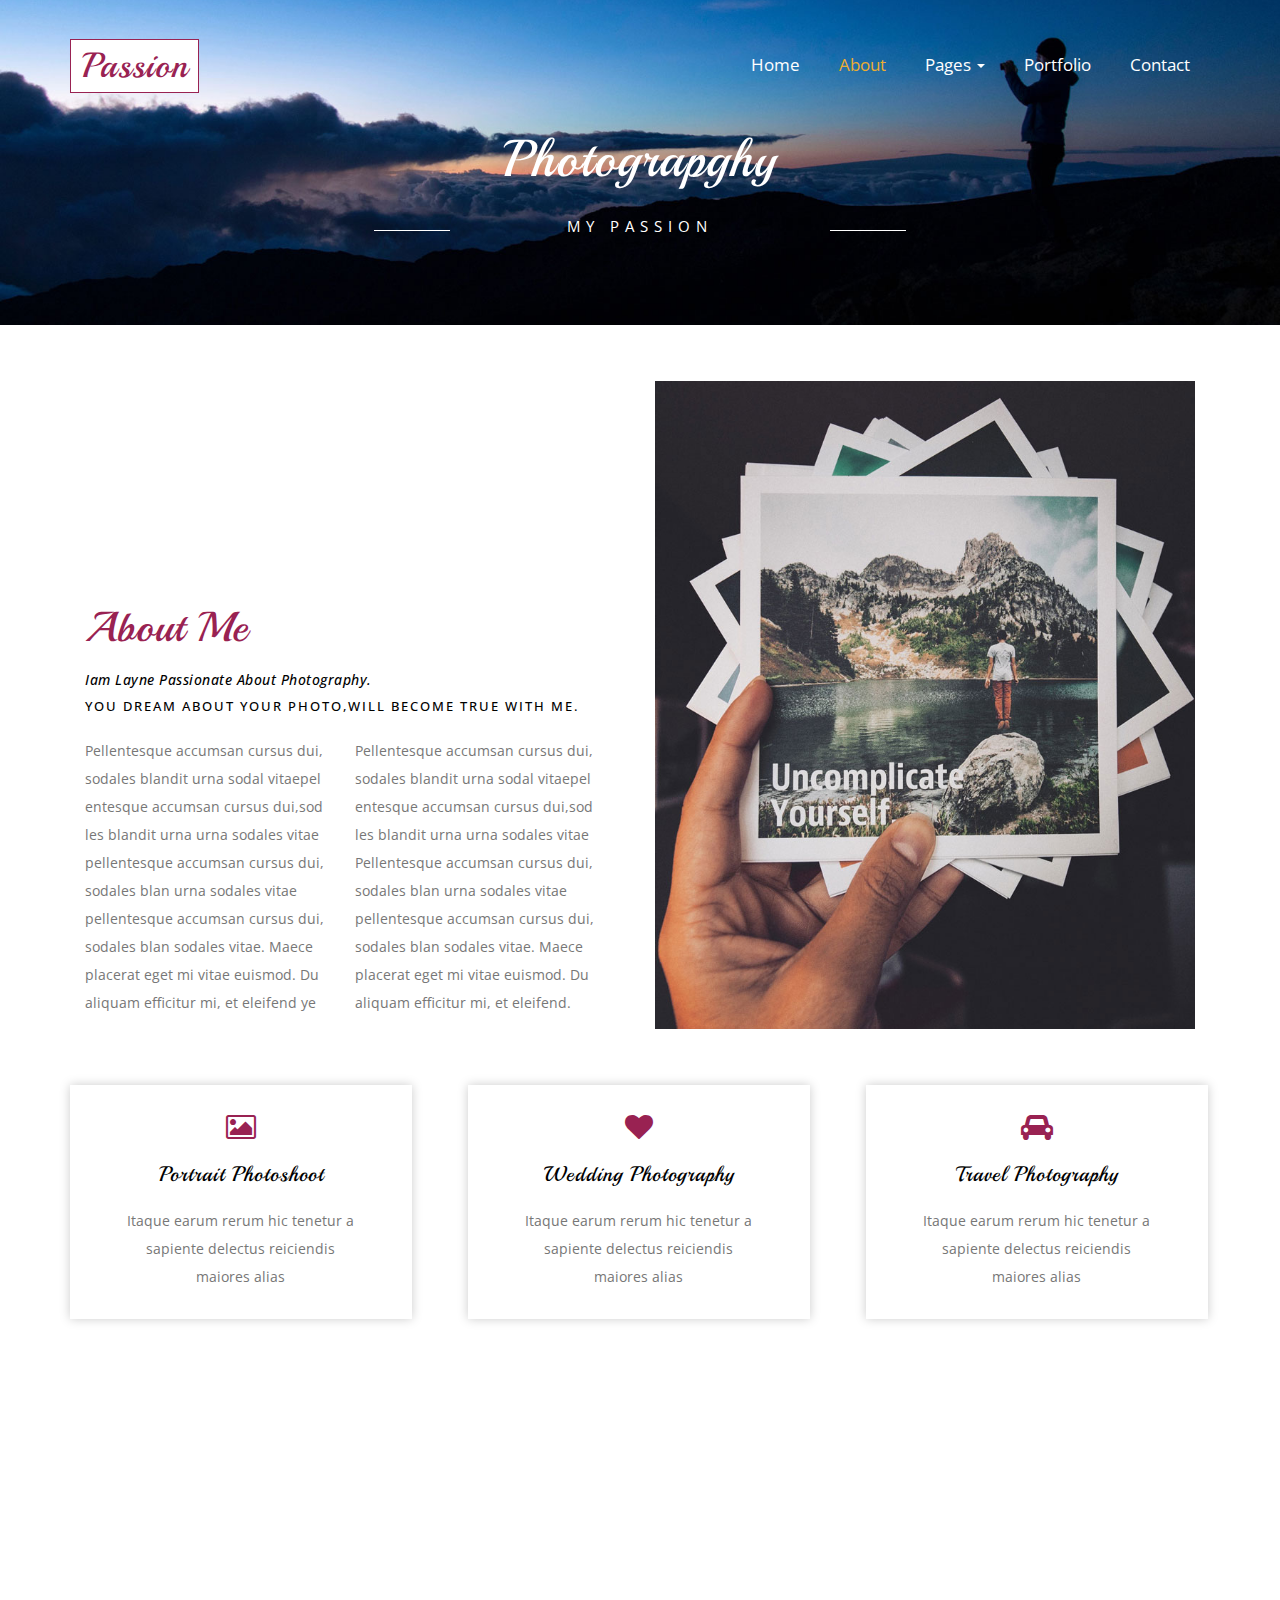
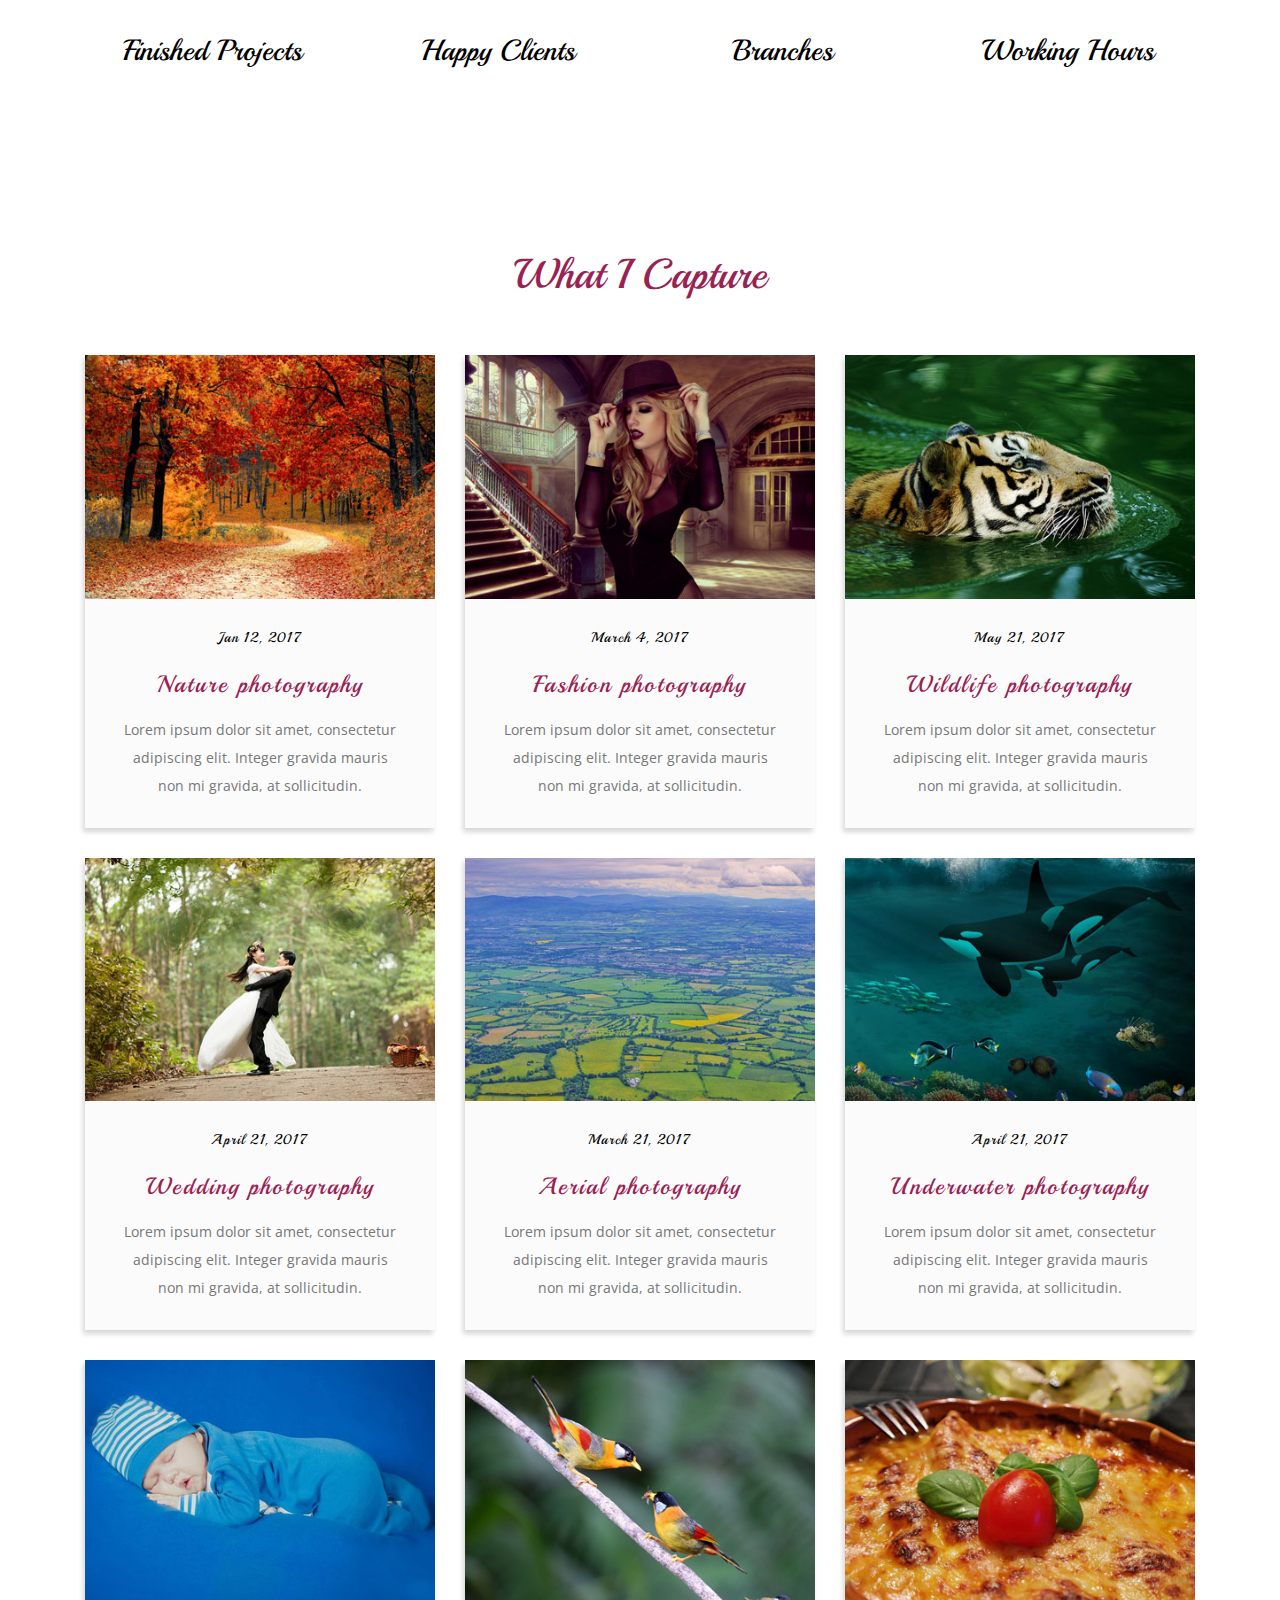
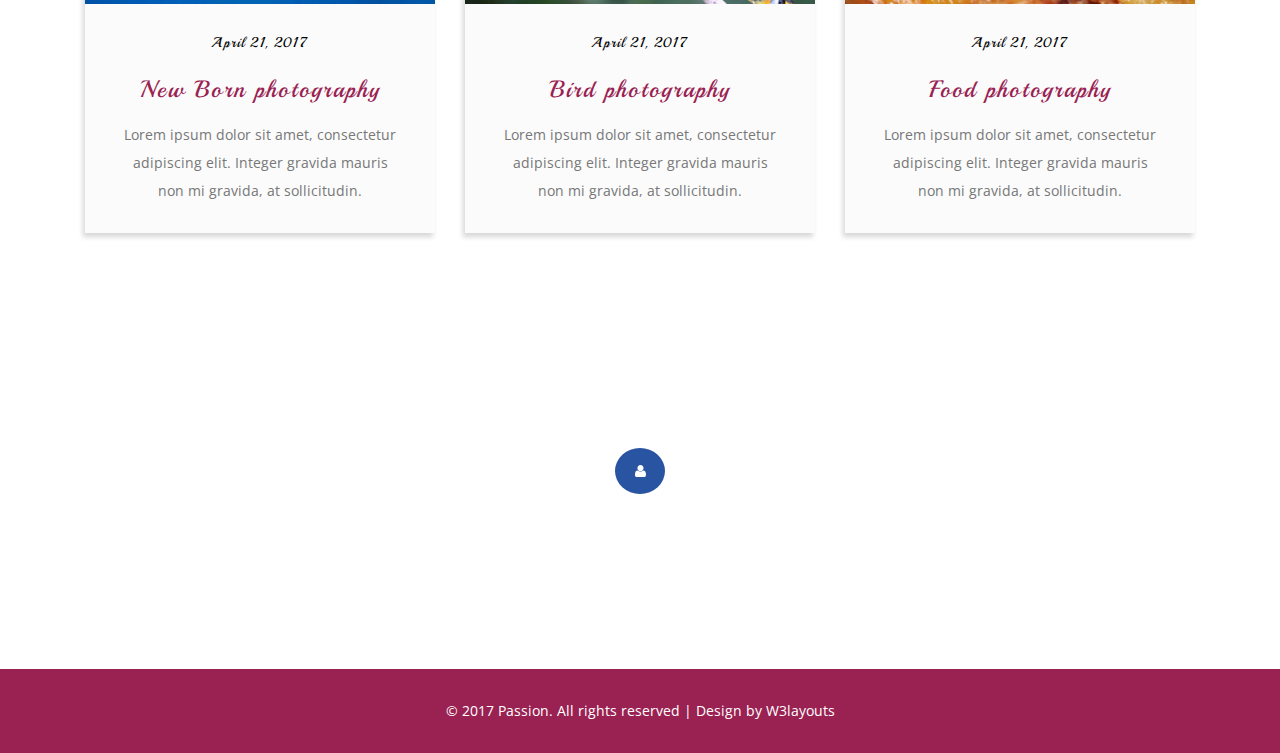
==== about.html @ c4b60c8d "first commit" ====
<!--
Author: W3layouts
Author URL: http://w3layouts.com
License: Creative Commons Attribution 3.0 Unported
License URL: http://creativecommons.org/licenses/by/3.0/
-->
<!DOCTYPE html>
<html lang="en">
<head>
	<title>Passion a Personal Category Bootstrap Responsive website Template | About:: w3layouts</title>
	<meta name="viewport" content="width=device-width, initial-scale=1">
	<meta http-equiv="Content-Type" content="text/html; charset=utf-8" />
	<meta name="keywords" content="Passion Responsive web template, Bootstrap Web Templates, Flat Web Templates, Android Compatible web template, 
	SmartPhone Compatible web template, free WebDesigns for Nokia, Samsung, LG, Sony Ericsson, Motorola web design" />
	<script type="application/x-javascript">
		addEventListener("load", function () {
			setTimeout(hideURLbar, 0);
		}, false);

		function hideURLbar() {
			window.scrollTo(0, 1);
		}
	</script>
	<!-- Custom Theme files -->
	<link href="css/bootstrap.css" type="text/css" rel="stylesheet" media="all">
	<link href="css/style.css" type="text/css" rel="stylesheet" media="all">
	<link href="css/font-awesome.css" rel="stylesheet">
	<!-- font-awesome icons -->
	<!-- //Custom Theme files -->
	<!-- js -->
	<script src="js/jquery-2.2.3.min.js"></script>
	<!-- //js -->
	<!-- web-fonts -->
	<link href="//fonts.googleapis.com/css?family=Playball" rel="stylesheet">
	<link href="//fonts.googleapis.com/css?family=Open+Sans:300,300i,400,400i,600,600i,700,700i,800,800i" rel="stylesheet">
	<!-- //web-fonts -->
	<body>
		<!-- banner -->
		<div class="agile-ipage-banner  banner-w3layouts">
			<!-- banner-info -->
			<div class="banner-agileinfo">
				<div class="container">
					<div class="w3header">
						<!--header-->
						<nav class="navbar navbar-default">
							<div class="navbar-header">
								<button type="button" class="navbar-toggle" data-toggle="collapse" data-target="#bs-example-navbar-collapse-1">
								<span class="sr-only">Toggle navigation</span>
								<span class="icon-bar"></span>
								<span class="icon-bar"></span>
								<span class="icon-bar"></span>
							</button>
								<h1><a href="index.html">passion</a></h1>
							</div>
							<!-- navbar-header -->
							<div class="collapse navbar-collapse" id="bs-example-navbar-collapse-1">
								<ul class="nav navbar-nav navbar-right">
									<li><a href="index.html">Home</a></li>
									<li><a href="about.html" class="active">About</a></li>
									<li><a href="#" class="dropdown-toggle" data-toggle="dropdown" role="button" aria-haspopup="true" aria-expanded="false">Pages <span class="caret"></span></a>
										<ul class="dropdown-menu">
											<li><a href="icons.html">Web Icons</a></li>
											<li><a href="codes.html">Typography</a></li>
										</ul>
									</li>
									<li><a href="portfolio.html">Portfolio</a></li>
									<li><a href="contact.html">Contact</a></li>
								</ul>
								<div class="clearfix"> </div>
							</div>
						</nav>
					</div>
					<!-- //header -->
					<div class="banner-w3text-inner">
						<h2 class="text-center">photograpghy</h2>
						<div class="col-sm-4 col-xs-4 w3_agile-line1"><span></span></div>
						<div class="col-sm-4  col-xs-4 banner-w3text-title text-center">
							<p>my passion</p>
						</div>
						<div class="col-sm-4  col-xs-4 w3_agile-line2"><span></span></div>
						<div class="clearfix"> </div>
					</div>
				</div>
				<!-- //banner-info -->
			</div>
		</div>
		<!-- //banner -->
		<!-- about -->
		<div class="jarallax w3ls-section w3-about" id="about">
			<div class="container">
				<div class="about-main">
					<div class="col-md-6 w3_agileits-ab-main">
						<h3 class="agileits-title">about me</h3>
						<h4>Iam Layne passionate about photography. </h4>
						<h5>you dream about your photo,will become true with me.</h5>
						<p class="about-text-w3l col-md-6">Pellentesque accumsan cursus dui, sodales blandit urna sodal vitaepel entesque accumsan cursus dui,sod les blandit
							urna urna sodales vitae pellentesque accumsan cursus dui, sodales blan urna sodales vitae pellentesque accumsan cursus
							dui, sodales blan sodales vitae. Maece placerat eget mi vitae euismod. Du aliquam efficitur mi, et eleifend ye</p>
						<p class="about-text-w3l col-md-6">Pellentesque accumsan cursus dui, sodales blandit urna sodal vitaepel entesque accumsan cursus dui,sod les blandit
							urna urna sodales vitae Pellentesque accumsan cursus dui, sodales blan urna sodales vitae pellentesque accumsan cursus
							dui, sodales blan sodales vitae. Maece placerat eget mi vitae euismod. Du aliquam efficitur mi, et eleifend.</p>
						<div class="clearfix"></div>
					</div>
					<div class="w3ls-about-right col-md-6">
						<img class="img-responsive" src="images/2.jpg" alt="about-image" />
					</div>
					<div class="clearfix"></div>
				</div>
				<div class="text-center agileinfo-about-grid">
					<div class="col-md-4 col-xs-6 w3ls-about-grid">
						<span class="fa fa-picture-o" aria-hidden="true"></span>
						<h6>Portrait photoshoot</h6>
						<p>Itaque earum rerum hic tenetur a sapiente delectus reiciendis maiores alias</p>
					</div>
					<div class="col-md-4 col-xs-6 w3ls-about-grid about-2">
						<span class="fa fa-heart" aria-hidden="true"></span>
						<h6>Wedding photography</h6>
						<p>Itaque earum rerum hic tenetur a sapiente delectus reiciendis maiores alias</p>
					</div>
					<div class="col-md-4 col-xs-6 w3ls-about-grid">
						<span class="fa fa-car" aria-hidden="true"></span>
						<h6>Travel photography</h6>
						<p>Itaque earum rerum hic tenetur a sapiente delectus reiciendis maiores alias</p>
					</div>
					<div class="clearfix"></div>
				</div>
			</div>
		</div>
		<!-- //about -->
		<!-- stats -->
		<div class="stats">
			<div class="container">
				<div class="stats-info">
					<div class="col-md-3 col-sm-3 stats-grid">
						<i class="fa fa-shopping-bag" aria-hidden="true"></i>
						<div class='numscroller numscroller-big-bottom' data-slno='1' data-min='0' data-max='2000' data-delay='.5' data-increment="1">1200</div>
						<h4 class="stats-info">finished projects</h4>
					</div>
					<div class="col-md-3 col-sm-3 stats-grid">
						<i class="fa fa-smile-o" aria-hidden="true"></i>
						<div class='numscroller numscroller-big-bottom' data-slno='1' data-min='0' data-max='1900' data-delay='.5' data-increment="1">3000</div>
						<h4 class="stats-info">happy clients</h4>
					</div>
					<div class="col-md-3 col-sm-3 stats-grid">
						<i class="fa fa-building" aria-hidden="true"></i>
						<div class='numscroller numscroller-big-bottom' data-slno='1' data-min='0' data-max='113' data-delay='.5' data-increment="10">9000</div>
						<h4 class="stats-info">branches</h4>
					</div>
					<div class="col-md-3 col-sm-3 stats-grid">
						<i class="fa fa-book" aria-hidden="true"></i>
						<div class='numscroller numscroller-big-bottom' data-slno='1' data-min='0' data-max='169' data-delay='.5' data-increment="1">169</div>
						<h4 class="stats-info">working hours</h4>
					</div>
					<div class="clearfix"></div>
				</div>
			</div>
		</div>
		<!-- //stats -->
		<!-- Popular -->

		<!-- news -->
		<!-- news -->
		<div id="news" class="w3ls-section services news">
			<div class="container">
				<h3 class="agileits-title">what i capture</h3>
				<div class="news-agileinfo">
					<div class="col-sm-4 news-w3lgrids">
						<div class="news-gridtext">
							<div class="news-w3img">
								<img src="images/a9.jpg" class="img-responsive zoom-img" alt="" />
							</div>
							<div class="news-w3imgtext">
								<h5 class="w3-agilep">Jan 12, 2017</h5>
								<h4>Nature photography </h4>
								<p>Lorem ipsum dolor sit amet, consectetur adipiscing elit. Integer gravida mauris non mi gravida, at sollicitudin.
									</p>
							</div>
						</div>
					</div>
					<div class="col-sm-4 news-w3lgrids">
						<div class="news-gridtext">
							<div class="news-w3img">
								<img src="images/a10.jpg" class="img-responsive zoom-img" alt="" />
							</div>
							<div class="news-w3imgtext">
								<h5 class="w3-agilep">March 4, 2017</h5>
								<h4>Fashion photography </h4>
								<p>Lorem ipsum dolor sit amet, consectetur adipiscing elit. Integer gravida mauris non mi gravida, at sollicitudin.
									</p>
							</div>
						</div>
					</div>
					<div class="col-sm-4 news-w3lgrids">
						<div class="news-gridtext">
							<div class="news-w3img">
								<img src="images/a3.jpg" class="img-responsive zoom-img" alt="" />
							</div>
							<div class="news-w3imgtext">
								<h5 class="w3-agilep">May 21, 2017</h5>
								<h4>Wildlife photography </h4>
								<p>Lorem ipsum dolor sit amet, consectetur adipiscing elit. Integer gravida mauris non mi gravida, at sollicitudin.
									</p>
							</div>
						</div>
					</div>
					<div class="col-sm-4 news-w3lgrids">
						<div class="news-gridtext">
							<div class="news-w3img">
								<img src="images/a4.jpg" class="img-responsive zoom-img" alt="" />
							</div>
							<div class="news-w3imgtext">
								<h5 class="w3-agilep">April 21, 2017</h5>
								<h4>Wedding photography</h4>
								<p>Lorem ipsum dolor sit amet, consectetur adipiscing elit. Integer gravida mauris non mi gravida, at sollicitudin.
									</p>
							</div>
						</div>
					</div>
					<div class="col-sm-4 news-w3lgrids">
						<div class="news-gridtext">
							<div class="news-w3img">
								<img src="images/a2.jpg" class="img-responsive zoom-img" alt="" />
							</div>
							<div class="news-w3imgtext">
								<h5 class="w3-agilep">March 21, 2017</h5>
								<h4>Aerial photography </h4>
								<p>Lorem ipsum dolor sit amet, consectetur adipiscing elit. Integer gravida mauris non mi gravida, at sollicitudin.
									</p>
							</div>
						</div>
					</div>

					<div class="col-sm-4 news-w3lgrids">
						<div class="news-gridtext">
							<div class="news-w3img">
								<img src="images/a5.jpg" class="img-responsive zoom-img" alt="" />
							</div>
							<div class="news-w3imgtext">
								<h5 class="w3-agilep">April 21, 2017</h5>
								<h4>Underwater photography </h4>
								<p>Lorem ipsum dolor sit amet, consectetur adipiscing elit. Integer gravida mauris non mi gravida, at sollicitudin.
									</p>
							</div>
						</div>
					</div>
					<div class="clearfix"> </div>
					<div class="col-sm-4 news-w3lgrids">
						<div class="news-gridtext">
							<div class="news-w3img">
								<img src="images/a7.jpg" class="img-responsive zoom-img" alt="" />
							</div>
							<div class="news-w3imgtext">
								<h5 class="w3-agilep">April 21, 2017</h5>
								<h4>New Born photography </h4>
								<p>Lorem ipsum dolor sit amet, consectetur adipiscing elit. Integer gravida mauris non mi gravida, at sollicitudin.
									</p>
							</div>
						</div>
					</div>
					<div class="col-sm-4 news-w3lgrids">
						<div class="news-gridtext">
							<div class="news-w3img">
								<img src="images/a11.jpg" class="img-responsive zoom-img" alt="" />
							</div>
							<div class="news-w3imgtext">
								<h5 class="w3-agilep">April 21, 2017</h5>
								<h4>Bird photography </h4>
								<p>Lorem ipsum dolor sit amet, consectetur adipiscing elit. Integer gravida mauris non mi gravida, at sollicitudin.
									</p>
							</div>
						</div>
					</div>
					<div class="col-sm-4 news-w3lgrids">
						<div class="news-gridtext">
							<div class="news-w3img">
								<img src="images/a8.jpg" class="img-responsive zoom-img" alt="" />
							</div>
							<div class="news-w3imgtext">
								<h5 class="w3-agilep">April 21, 2017</h5>
								<h4>Food photography </h4>
								<p>Lorem ipsum dolor sit amet, consectetur adipiscing elit. Integer gravida mauris non mi gravida, at sollicitudin.
									</p>
							</div>
						</div>
					</div>
					<div class="clearfix"> </div>
				</div>
			</div>
		</div>
		<!-- //news -->
		<!-- testimonials -->
		<div class="testimonials w3ls-section">
			<div class="container">
				<h3 class="agileits-title">testimonials</h3>
				<div class="w3_testimonials_grids">
					<section class="slider">
						<div class="flexslider">
							<ul class="slides">
								<li>
									<div class="w3_testimonials_grid">
										<div class="testimonial-left">
											<i class="fa fa-user" aria-hidden="true"></i>
										</div>
										<p>Nam libero tempore, cum soluta nobis est eligendi optio cumque nihil impedit quo minus id quod possimus, omnis
											voluptas.</p>
										<h5>John Frank</h5>
									</div>
								</li>
								<li>
									<div class="w3_testimonials_grid">
										<div class="testimonial-left">
											<i class="fa fa-user" aria-hidden="true"></i>
										</div>
										<p>Nam libero tempore, cum soluta nobis est eligendi optio cumque nihil impedit quo minus id quod possimus, omnis
											voluptas.</p>
										<h5>Michael Doe</h5>
									</div>
								</li>
								<li>
									<div class="w3_testimonials_grid">
										<div class="testimonial-left">
											<i class="fa fa-user" aria-hidden="true"></i>
										</div>
										<p>Nam libero tempore, cum soluta nobis est eligendi optio cumque nihil impedit quo minus id quod possimus, omnis
											voluptas.</p>
										<h5>Thomas Carl</h5>
									</div>
								</li>
							</ul>
						</div>
					</section>

				</div>
			</div>
		</div>
		<!-- //Testimonials -->
		<div class="w3_agile-copyright text-center">
			<p>© 2017 Passion. All rights reserved | Design by <a href="//w3layouts.com/">W3layouts</a></p>
		</div>
		<!-- Numscroller -->
		<script type="text/javascript" src="js/numscroller-1.0.js"></script>
		<!-- //Numscroller -->
		<!-- flexSlider -->
		<link rel="stylesheet" href="css/flexslider.css" type="text/css" media="screen" property="" />
		<script defer src="js/jquery.flexslider.js"></script>
		<script type="text/javascript">
			$(window).load(function () {
				$('.flexslider').flexslider({
					animation: "slide",
					start: function (slider) {
						$('body').removeClass('loading');
					}
				});
			});
		</script>
		<!-- //flexSlider -->
		<script src="js/SmoothScroll.min.js"></script>
		<!-- Bootstrap core JavaScript
    ================================================== -->
		<!-- Placed at the end of the document so the pages load faster -->
		<script src="js/bootstrap.js"></script>
	</body>
</html>
---- css/style.css ----
/*--
Author: W3layouts
Author URL: http://w3layouts.com
License: Creative Commons Attribution 3.0 Unported
License URL: http://creativecommons.org/licenses/by/3.0/
--*/

body {
	margin: 0;
	font-family: 'Open Sans', sans-serif;
	background: #fff;
}

body a {
	transition: 0.5s all;
	-webkit-transition: 0.5s all;
	-moz-transition: 0.5s all;
	-o-transition: 0.5s all;
	-ms-transition: 0.5s all;
	text-decoration: none;
	outline: none;
}

h1,
h2,
h3,
h4,
h5,
h6 {
	margin: 0;
	font-family: 'Playball', cursive;
}

p {
	margin: 0;
	line-height: 2;
	font-size: 1em;
	color: #777;
}

ul,
label {
	margin: 0;
	padding: 0;
}

body a:hover {
	text-decoration: none;
}

body a:focus {
	outline: none;
}


/*-- banner --*/

.banner-w3layouts {
	position: relative;
}

.banner-img2 {
	background: url(../images/5.jpg)no-repeat center 0px;
	background-size: cover;
	min-height: 800px;
}

.banner-img1 {
	background: url(../images/3.jpg)no-repeat center 0px;
	background-size: cover;
	min-height: 800px;
}

.banner-img3 {
	background: url(../images/1.jpg)no-repeat center 0px;
	background-size: cover;
	min-height: 800px;
}


/*-- banner-agileinfo --*/

.banner-agileinfo {
	position: absolute;
	top: 0;
	width: 100%;
	margin: 0 auto;
}

.w3header {
	padding: 2em 0;
}


/*-- logo --*/

.navbar-header h1 {
	font-size: 2.5em;
	margin: 0.3em 0;
	display: inline-block;
}

.navbar-header h1 a {
	color: #992252;
	background: #fff;
	text-decoration: none;
	border: 1px solid #992252;
	padding: .2em 0.3em;
	display: inline-block;
	letter-spacing: 1px;
	text-transform: capitalize;
}


/*-- //logo --*/


/*-- top-nav --*/

.navbar-default {
	background: none;
	border: none;
	margin: 0;
}

.navbar-default .navbar-nav>.active>a,
.navbar-default .navbar-nav>.active>a:hover,
.navbar-default .navbar-nav>.active>a:focus {
	color: #99abd5;
	background: none;
}

.navbar-nav>li {
	margin: 0 .8em;
}

.navbar-default .navbar-nav>li>a {
	color: #fff;
	font-size: 1.2em;
	padding: 1.6em 0.5em 0;
	position: relative;
}

.navbar-default .navbar-nav>li>a:hover,
.navbar-default .navbar-nav>li>a:focus,
.navbar-default .navbar-nav li a.active {
	color: rgb(238, 173, 49);
}

.navbar-default .navbar-nav li a:hover:before,
.navbar-default .navbar-nav li a.active:before {
	width: 100%;
}

.navbar-default .navbar-nav>.open>a,
.navbar-default .navbar-nav>.open>a:hover,
.navbar-default .navbar-nav>.open>a:focus {
	background: none;
	color: rgb(238, 173, 49);
}

.navbar-right .dropdown-menu {
	left: 0;
	right: auto;
	min-width: inherit;
	top: 108%;
	font-size: 13px;
}

.dropdown-menu>li>a {
	padding: 7px 10px;
}

.dropdown-menu>li>a:hover,
.dropdown-menu>li>a:focus {
	color: rgb(238, 173, 49);
	text-decoration: none;
	background-color: transparent;
}

.w3header form {
	margin: 1.1em 0 0;
	position: relative;
	padding-left: 2em;
}

.w3header input[type="search"] {
	width: 100%;
	padding: 0.6em 3.5em .6em .8em;
	font-size: 1em;
	color: #fff;
	outline: none;
	border: 1px solid #0696a9;
	background: none;
	-webkit-appearance: none;
	-webkit-transition: 0.5s all;
	-moz-transition: 0.5s all;
	transition: 0.5s all;
}

.w3header button.btn.btn-default {
	border: none;
	position: absolute;
	top: 0px;
	right: 0px;
	width: 40px;
	height: 39px;
	outline: none;
	box-shadow: none;
	background: #eead31;
	padding: 0;
	border-radius: inherit;
	-webkit-appearance: none;
	-webkit-transition: .5s all;
	-moz-transition: .5s all;
	transition: .5s all;
}

.w3header form:hover input[type="search"] {
	border-color: #ca5a00;
}

.w3header form:hover .btn.btn-default {
	background: #ff7200;
}

.w3header span.glyphicon {
	font-size: 1em;
	color: #fff;
	padding: 3px;
}

.w3header ::-webkit-input-placeholder {
	color: #ccc;
}

.w3header :-moz-placeholder {
	/* Firefox 18- */
	color: #ccc;
}

.w3header ::-moz-placeholder {
	/* Firefox 19+ */
	color: #ccc;
}

.w3header :-ms-input-placeholder {
	color: #ccc;
}


/*-- //top-nav --*/


/*-- banner-text --*/

.banner-w3text {
	padding-top: 20%;
	text-align: center;
}

.banner-w3text h4 {
	font-size: 4.5em;
	text-transform: capitalize;
	color: #ffffff;
	font-weight: 300;
	letter-spacing: 4px;
	font-family: 'Playball', cursive;
	margin: 0 auto;
	width: 66%;
	padding: 22px 10px;
}

.banner-w3text h2 {
	font-size: 3.8em;
	color: #fff;
	text-transform: uppercase;
	font-weight: 800;
	margin: .6em 0;
}

.banner-w3text h5 {
	font-size: 2em;
	color: #969696;
	font-weight: 100;
	letter-spacing: 1px;
}

.w3btn {
	border: none;
	color: #000;
	background: #fff;
	padding: 12px 60px 12px 25px;
	display: inline-block;
	margin: 2.5em 0 0;
	font-weight: 400;
	outline: none;
	position: relative;
	-webkit-transition: all 0.3s;
	-moz-transition: all 0.3s;
	transition: all 0.3s;
	overflow: hidden;
}

.w3btn:hover {
	color: #000;
}

.w3btn:after {
	content: '';
	position: absolute;
	width: 29%;
	height: 270%;
	background: rgba(0, 0, 0, 0.2);
	z-index: 1;
	right: 0;
	top: 26px;
	margin: -5px 0 0 -5px;
	-webkit-transform-origin: 0 0;
	-moz-transform-origin: 0 0;
	-ms-transform-origin: 0 0;
	transform-origin: 0 0;
	-webkit-transform: rotate(-45deg);
	-moz-transform: rotate(-45deg);
	-ms-transform: rotate(-45deg);
	transform: rotate(-45deg);
	-webkit-transition: all 0.5s;
	-moz-transition: all 0.5s;
	transition: all 0.5s;
}

.w3btn:before {
	content: "\f101";
	font: normal normal normal 14px/1 FontAwesome;
	-moz-osx-font-smoothing: grayscale;
	left: auto;
	right: 9%;
	z-index: 2;
	position: absolute;
	font-size: 1.3em;
	color: #fff;
}

.w3btn:hover:after {
	width: 112%;
}

.agile-ipage-banner {
	background: url(../images/1.jpg) no-repeat center;
	min-height: 325px;
	background-size: cover;
}


/*-- //banner --*/

h3.agileits-title {
	color: #992252;
	text-align: center;
	margin-bottom: 1em;
	text-transform: capitalize;
	font-size: 3em;
}


/*-- about--*/

.w3_agileits-ab-main {
	margin: 16em 0 0;
}

.w3_agileits-ab-main h4 {
	font-size: 1em;
	letter-spacing: 0.5px;
	color: #000;
	font-family: 'Open Sans', sans-serif;
	font-style: italic;
	text-transform: capitalize;
}

.w3_agileits-ab-main h3 {
	margin: 0 0 0.5em;
	text-align: left;
}

p.about-text-w3l {
	padding: 0 20px 0 0;
}

.w3-about h4.about-bottom-title {
	padding-top: 4em;
	padding-right: 2em;
	text-align: right;
	text-transform: capitalize;
	font-size: 1.8em;
	color: #ffffff;
}

.w3-about h5 {
	text-transform: uppercase;
	font-family: 'Open Sans', sans-serif;
	margin: 1em 0 1.8em;
	color: #000;
	font-size: 0.9em;
	letter-spacing: 2px;
	font-weight: 500;
}

.about-agile a {
	display: inline-block;
	background: #992252;
	padding: 0.5em 3.5em;
	font-size: 1em;
	margin: 3em 0;
	color: #fff;
	text-transform: uppercase;
	letter-spacing: 1px;
}

.w3ls-about-grid {
	padding: 2em;
	width: 30%;
	-webkit-box-shadow: 0px 0px 10px 0px #ccc;
	-moz-box-shadow: 0px 0px 10px 0px #ccc;
	-o-box-shadow: 0px 0px 10px 0px #ccc;
	-ms-box-shadow: 0px 0px 10px 0px #ccc;
	box-shadow: 0px 0px 10px 0px #ccc;
}

.w3ls-about-grid p {
	width: 80%;
	margin: 0 auto;
}

.agileinfo-about-grid {
	margin-top: 4em;
}

.w3ls-about-grid.about-2 {
	margin: 0 4em;
}

.w3ls-about-grid h6 {
	text-transform: capitalize;
	font-size: 1.5em;
	margin: 1em 0;
	letter-spacing: 1px;
	color: #000000;
}

.w3ls-about-grid span {
	color: #992252;
	font-size: 2em;
}

.about-agile a:hover {
	background: #39cad3;
	color: #fff;
}

.services-grids.w3layouts-grids a {
	color: #eb3751;
	background: #fff;
	font-size: 1.5em;
	display: inline-block;
	margin: 1em 0 0 23em;
	padding: 0.3em 1em;
	text-transform: capitalize;
}

.w3_agile-line1 span,
.w3_agile-line2 span {
	width: 20%;
	display: block;
	background: #fff;
	height: 1px;
	float: right;
	padding: 0;
	margin-top: 3em;
}

.w3_agile-line2 span {
	float: left;
}

.banner-w3text-title,
.w3_agile-line2,
.w3_agile-line1 {
	padding: 0;
}

.banner-w3text-inner h2 {
	color: #fff;
	font-size: 4.5em;
	text-transform: capitalize;
	letter-spacing: 1px;
	font-family: 'Playball', cursive;
}

.banner-w3text-title.text-center p {
	color: #fff;
	font-size: 1.2em;
	text-transform: uppercase;
	letter-spacing: 6px;
	margin: 1.5em 0 0;
}

.about-w3slid {
	background: url(../images/slide.png)no-repeat center 0;
	background-size: cover;
	padding: 8em 0 5em;
	text-align: center;
}

.about-w3slid h2 {
	color: #fff;
	font-size: 2.5em;
	width: 68%;
	margin: 0 auto;
	letter-spacing: 1px;
}

.about-w3slid h3 {
	font-size: 4em;
	color: #fff;
	text-transform: capitalize;
}

a.agile-more {
	font-size: 1em;
	color: #fff;
	display: inline-block;
	padding: 0.6em 2em;
	border: 2px solid;
	margin-top: 2.5em;
}

a.agile-more:hover {
	color: #fff;
	-webkit-transform: scale(.9);
	-moz-transform: scale(.9);
	-o-transform: scale(.9);
	-ms-transform: scale(.9);
	transform: scale(.9);
}


/*-- //tooltip --*/

.modal-header h4 {
	color: #212121;
	font-size: 2em;
	margin: 0;
	text-transform: capitalize;
	font-weight: 700;
	letter-spacing: 1px;
}

.modal-body p {
	margin: 1em 0 0 0;
	font-size: .875em;
	color: #000;
	line-height: 1.8em;
}


/*-- //about --*/


/*-- //welcome --*/


/*-- stats --*/

.stats {
	background: url(../images/3.jpg) no-repeat 0px 0px;
	padding: 100px 0;
	background-size: cover;
	-webkit-background-size: cover;
	-moz-background-size: cover;
	-o-background-size: cover;
	-ms-background-size: cover;
	background-attachment: fixed;
}

.stats-info {
	text-align: center;
}

.stats h4 {
	color: #000000;
	font-size: 0.7em;
	text-transform: capitalize;
	line-height: 1;
	background: rgba(255, 255, 255, 0.48);
	padding: .7em 1em;
	text-align: center;
}

.stats-grid {
	font-size: 3em;
	font-weight: 400;
	color: white;
	margin-bottom: 10px;
}

h4.stats-info {
	margin-top: 20px;
}


/*-- //stats --*/


/*-- news --*/

.w3ls-section {
	padding: 4em 0;
}

.news-w3imgtext {
	padding: 1em 2em;
	background: #fbfbfb;
}

.news-gridtext {
	-webkit-box-shadow: -2px 4px 5px rgba(25, 13, 15, 0.17);
	-moz-box-shadow: -2px 4px 5px rgba(25, 13, 15, 0.17);
	box-shadow: -2px 4px 5px rgba(25, 13, 15, 0.17);
	-webkit-transition: .5s all;
	-moz-transition: .5s all;
	transition: .5s all;
}

.news-gridtext:hover {
	box-shadow: -2px 4px 50px rgba(25, 13, 15, 0.38);
}

.news-w3img {
	overflow: hidden;
}

.news-w3img img {
	width: 100%;
	-webkit-transition: all 0.7s ease-in-out;
	-moz-transition: all 0.7s ease-in-out;
	-o-transition: all 0.7s ease-in-out;
	-ms-transition: all 0.7s ease-in-out;
	transition: all 0.7s ease-in-out;
}

.news-w3img img:hover {
	-webkit-transform: scale(1.5);
	-ms-transform: scale(1.5);
	-o-transform: scale(1.5);
	transform: scale(1.5);
}

.news-w3imgtext {
	padding: 2em 2.5em;
	text-align: center;
}

.news h5 {
	font-size: 1em;
	color: #000;
	letter-spacing: 1px;
	display: inline-block;
}

.news h4 {
	font-size: 1.7em;
	padding: 1em 0 .8em;
	letter-spacing: 2px;
	display: block;
	color: #992252;
}

.news h4 a {
	color: #333;
	text-decoration: none;
	-webkit-transition: .5s all;
	-moz-transition: .5s all;
	transition: .5s all;
}

.news h4 a:hover {
	color: #FF5722;
}

.news a.w3-agilebtn {
	padding: .6em 1.5em;
	color: #999;
	font-size: 0.9em;
	border-color: #999;
	margin: 1.5em 0 0;
}

.news a.w3-agilebtn:hover {
	color: #fff;
}

.news-w3lgrids {
	padding: 15px;
}


/*-- //news --*/


/*-- testimonial --*/

.testimonials {
	background: url(../images/testi.jpg) no-repeat center fixed;
	background-size: cover;
	-webkit-background-size: cover;
	-moz-background-size: cover;
	-o-background-size: cover;
}

.testimonials h3 {
	color: #fff;
}

.testimonial-left i {
	color: #fff;
}

.testimonials span {
	color: #fff;
}

.w3_testimonials_grids {
	margin: 3em auto 0;
	width: 80%;
	text-align: center;
}

.w3_testimonials_grid h4 {
	font-size: 1.2em;
	color: #d8d8d8;
	line-height: 1.8em;
	margin: 1em auto;
	padding-left: 2.5em;
	position: relative;
	width: 80%;
}

.w3_testimonials_grid h5 {
	color: #fff;
	font-size: 1.5em;
	letter-spacing: 1px;
}

.w3_testimonials_grid p {
	color: #fff;
	line-height: 1.9em;
	width: 79%;
	margin: 2em auto 1em;
	font-size: 1em;
}

.testimonial-left {
	width: 50px;
	background: #2954a2;
	margin: 0 auto;
	border: 2px solid #2954a2;
	-webkit-border-radius: 50%;
	-moz-border-radius: 50%;
	-o-border-radius: 50%;
	-ms-border-radius: 50%;
	border-radius: 50%;
	padding: 1em;
	line-height: 1em;
}

.testimonials .flex-direction-nav a.flex-next:before,
.testimonials .flex-direction-nav a:before {
	font-size: 25px;
}


/*-- //Testimonials --*/


/*-- portfolio --*/

.filtr-item {
	padding: 1em;
}

.item-desc {
	background-color: rgba(0, 0, 0, 0.5);
	color: #fff;
	position: absolute;
	text-transform: uppercase;
	text-align: center;
	padding: 1em;
	z-index: 1;
	bottom: 1em;
	left: 1em;
	right: 1em;
}

.filtr-container {
	float: right;
	width: 85%;
}


/* Filter controls */

ul.simplefilter {
	float: left;
}

.simplefilter li {
	color: #000;
	cursor: pointer;
	display: block;
	text-transform: uppercase;
	margin: 2em 0;
	font-size: 1em;
}

.simplefilter li:hover {
	color: #eead31;
}

.simplefilter li.active {
	color: #eead31;
}

.agileits-img a {
	display: block;
	overflow: hidden;
}

.agileits-img a img {
	width: 100%;
	-webkit-transition: .5s all;
	-moz-transition: .5s all;
	transition: .5s all;
}

.agileits-img:hover img {
	-webkit-transform: scale(1.2);
	-moz-transform: scale(1.2);
	-o-transform: scale(1.2);
	-ms-transform: scale(1.2);
	transform: scale(1.2);
}


/*--  Demo8 --*/

.agileits-img {
	background-color: #FFF;
	display: block;
	overflow: hidden;
	position: relative;
	box-shadow: 0 0 0 0 #555;
	-webkit-transition: all 0.5s;
	-moz-transition: all 0.5s;
	-ms-transition: all 0.5s;
	-o-transition: all 0.5s;
	transition: all 0.5s;
	opacity: 1;
	filter: alpha(opacity=100);
}

.agileits-img:before {
	content: '';
	background-color: rgba(0, 0, 0, 0);
	left: 0;
	top: 0;
	right: 0;
	bottom: 0;
	position: absolute;
	-webkit-transition: all 0.5s;
	-moz-transition: all 0.5s;
	-ms-transition: all 0.5s;
	-o-transition: all 0.5s;
	transition: all 0.5s;
}

.agileits-img:hover {
	cursor: pointer;
}

.agileits-img:hover:before {
	background-color: rgba(0, 0, 0, 0.8);
}

.agileits-img:hover .wthree-pcatn {
	-moz-transform: translateY(0%) scale(1);
	-o-transform: translateY(0%) scale(1);
	-ms-transform: translateY(0%) scale(1);
	-webkit-transform: translateY(0%) scale(1);
	transform: translateY(0%) scale(1);
}

.agileits-img .wthree-pcatn {
	background-color: rgba(0, 0, 0, 0.54);
	bottom: 0;
	height: 31%;
	left: 0;
	padding: 15px 15px;
	position: absolute;
	right: 0;
	text-align: left;
	z-index: 99;
	-webkit-transition: all 0.5s;
	-moz-transition: all 0.5s;
	-ms-transition: all 0.5s;
	-o-transition: all 0.5s;
	transition: all 0.5s;
	-moz-transform: translateY(150%) scale(1.5);
	-o-transform: translateY(150%) scale(1.5);
	-ms-transform: translateY(150%) scale(1.5);
	-webkit-transform: translateY(150%) scale(1.5);
	transform: translateY(150%) scale(1.5);
}

.agileits-img .wthree-pcatn h4 {
	font-size: 2em;
	color: #ffffff;
	text-align: center;
	font-weight: 200;
	letter-spacing: 2px;
	text-transform: capitalize;
}


/*-- //portfolio --*/


/*-- contact --*/

.w3ls_map iframe {
	width: 100%;
	min-height: 300px;
}

.contact_wthreerow,
.agileits_mail_grid_right_grid:nth-child(2) {
	margin-top: 3em;
}

.w3l_contact_form {
	padding-right: 5em;
}

.contact_wthreerow h4 {
	font-size: 1.7em;
	color: #000000;
	margin-bottom: 1em;
}

.w3l_contact_form input[type="text"],
.w3l_contact_form input[type="email"],
.w3l_contact_form textarea {
	outline: none;
	width: 100%;
	padding: .8em 1em;
	font-size: 1em;
	color: #212121;
	border: none;
	border-bottom: 1px solid #DDD;
	background: none;
}

.w3l_contact_form input[type="email"] {
	margin: 1.5em 0;
}

.w3l_contact_form textarea {
	min-height: 120px;
	resize: none;
	margin: 1.5em 0;
}

.w3l_contact_form input[type="submit"] {
	outline: none;
	padding: .8em 4em;
	font-size: 1em;
	color: #fff;
	border: none;
	background: #992252;
	border: 1px solid #992252;
	-webkit-transition: .5s all;
	-moz-transition: .5s all;
	transition: .5s all;
}

.w3l_contact_form input[type="submit"]:hover {
	background: transparent;
	color: #000;
}

ul.contact_info li {
	list-style-type: none;
	margin-top: 1.5em;
	color: #999;
	font-size: 1em;
}

ul.contact_info li i {
	color: #fff;
	background: #992252;
	padding: .8em;
	border-radius: 100%;
	-webkit-border-radius: 50%;
	-moz-border-radius: 50%;
	-o-border-radius: 50%;
	-ms-border-radius: 50%;
	margin-right: 1em;
	font-size: .9em;
}

ul.contact_info li a {
	color: #999;
	text-decoration: none;
}

ul.contact_info li a:hover {
	color: #4CAF50;
}


/*-- //contact --*/


/*-- footer --*/

.w3_agile-copyright {
	padding: 2em 0;
	background: #992252;
}

.w3_agile-copyright.text-center p {
	color: #fff;
}

.w3_agile-copyright.text-center a {
	color: #fff;
}

.w3_agile-copyright.text-center a:hover {
	color: rgb(238, 173, 49);
}


/*-- //footer --*/


/*-- icons --*/

ul.bs-glyphicons-list li:hover {
	background: #000;
	transition: 0.5s all;
	-webkit-transition: 0.5s all;
	-o-transition: 0.5s all;
	-ms-transition: 0.5s all;
	-moz-transition: 0.5s all;
}

ul.bs-glyphicons-list li:hover span {
	color: #fff;
}

.codes a {
	color: #999;
}

.row.fontawesome-icon-list {
	margin: 0;
}

.icon-box {
	padding: 8px 15px;
	background: rgba(149, 149, 149, 0.18);
	margin: 1em 0 1em 0;
	border: 5px solid #ffffff;
	text-align: left;
	-moz-box-sizing: border-box;
	-webkit-box-sizing: border-box;
	box-sizing: border-box;
	font-size: 13px;
	transition: 0.5s all;
	-webkit-transition: 0.5s all;
	-o-transition: 0.5s all;
	-ms-transition: 0.5s all;
	-moz-transition: 0.5s all;
	cursor: pointer;
}

.icon-box:hover {
	background: #000;
	transition: 0.5s all;
	-webkit-transition: 0.5s all;
	-o-transition: 0.5s all;
	-ms-transition: 0.5s all;
	-moz-transition: 0.5s all;
}

.icon-box:hover i.fa {
	color: #fff !important;
}

.icon-box:hover a.agile-icon {
	color: #fff !important;
}

.codes .bs-glyphicons li {
	float: left;
	width: 12.5%;
	height: 115px;
	padding: 10px;
	line-height: 1.4;
	text-align: center;
	font-size: 12px;
	list-style-type: none;
}

.codes .bs-glyphicons .glyphicon {
	margin-top: 5px;
	margin-bottom: 10px;
	font-size: 24px;
}

.codes .glyphicon {
	position: relative;
	top: 1px;
	display: inline-block;
	font-family: 'Glyphicons Halflings';
	font-style: normal;
	font-weight: 400;
	line-height: 1;
	-webkit-font-smoothing: antialiased;
	-moz-osx-font-smoothing: grayscale;
	color: #777;
}

.codes .bs-glyphicons .glyphicon-class {
	display: block;
	text-align: center;
	word-wrap: break-word;
}

h3.icon-subheading {
	font-size: 25px;
	color: #000!important;
	margin: 30px 0 15px;
}

h3.agileits-icons-title {
	text-align: center;
	font-size: 30px;
	color: #000;
}

.icons a {
	color: #999;
}

.icon-box i {
	margin-right: 10px !important;
	font-size: 20px !important;
	color: #282a2b !important;
}

.bs-glyphicons li {
	float: left;
	width: 18%;
	height: 115px;
	padding: 10px;
	line-height: 1.4;
	text-align: center;
	font-size: 12px;
	list-style-type: none;
	background: rgba(149, 149, 149, 0.18);
	margin: 1%;
	cursor: pointer;
}

.bs-glyphicons .glyphicon {
	margin-top: 5px;
	margin-bottom: 10px;
	font-size: 24px;
	color: #282a2b;
}

.glyphicon {
	position: relative;
	top: 1px;
	display: inline-block;
	font-family: 'Glyphicons Halflings';
	font-style: normal;
	font-weight: 400;
	line-height: 1;
	-webkit-font-smoothing: antialiased;
	-moz-osx-font-smoothing: grayscale;
	color: #777;
}

.bs-glyphicons .glyphicon-class {
	display: block;
	text-align: center;
	word-wrap: break-word;
}

@media (max-width:1080px) {
	.icon-box {
		width: 33.33%;
	}
}

@media (max-width:991px) {
	h3.agileits-icons-title {
		font-size: 28px;
	}
	h3.icon-subheading {
		font-size: 22px;
	}
	.icon-box {
		width: 50%;
	}
}

@media (max-width:768px) {
	h3.agileits-icons-title {
		font-size: 28px;
	}
	h3.icon-subheading {
		font-size: 25px;
	}
	.row {
		margin-right: 0;
		margin-left: 0;
	}
	.icon-box {
		margin: 0;
	}
}

@media (max-width: 640px) {
	.icon-box {
		float: left;
		width: 50%;
	}
	h3.icon-subheading {
		font-size: 22px;
	}
	.grid_3.grid_4.w3_agileits_icons_page {
		margin-top: 25px;
	}
}

@media (max-width: 480px) {
	.bs-glyphicons li {
		width: 31%;
	}
}

@media (max-width: 414px) {
	h3.agileits-icons-title {
		font-size: 23px;
	}
	h3.icon-subheading {
		font-size: 18px;
	}
	.bs-glyphicons li {
		width: 31.33%;
	}
}

@media (max-width: 384px) {
	.icon-box {
		float: none;
		width: 100%;
	}
}

@media (max-width: 375px) {
	.w3_agileits_icons_page {
		margin: 25px 0 0 !important;
	}
}


/*-- //icons --*/


/*--Typography--*/

.well {
	font-weight: 300;
	font-size: 14px;
}

.list-group-item {
	font-weight: 300;
	font-size: 14px;
}

li.list-group-item1 {
	font-size: 14px;
	font-weight: 300;
}

.typo p {
	margin: 0;
	font-size: 14px;
	font-weight: 300;
}

.show-grid [class^=col-] {
	background: #fff;
	text-align: center;
	margin-bottom: 10px;
	line-height: 2em;
	border: 10px solid #f0f0f0;
}

.show-grid [class*="col-"]:hover {
	background: #e0e0e0;
}

.grid_3 {
	margin-bottom: 2em;
}

.xs h3,
h3.m_1 {
	color: #000;
	font-size: 1.7em;
	font-weight: 300;
	margin-bottom: 1em;
}

.grid_3 p {
	color: #999;
	font-size: 0.85em;
	margin-bottom: 1em;
	font-weight: 300;
}

.grid_4 {
	background: none;
	margin-top: 50px;
}

.label {
	font-weight: 300 !important;
	border-radius: 4px;
}

.grid_5 {
	background: none;
	padding: 2em 0;
}

.grid_5 h3,
.grid_5 h2,
.grid_5 h1,
.grid_5 h4,
.grid_5 h5,
h3.hdg,
h3.bars {
	margin-bottom: 1em;
	color: #000;
}

.table>thead>tr>th,
.table>tbody>tr>th,
.table>tfoot>tr>th,
.table>thead>tr>td,
.table>tbody>tr>td,
.table>tfoot>tr>td {
	border-top: none !important;
}

.tab-content>.active {
	display: block;
	visibility: visible;
}

.pagination>.active>a,
.pagination>.active>span,
.pagination>.active>a:hover,
.pagination>.active>span:hover,
.pagination>.active>a:focus,
.pagination>.active>span:focus {
	z-index: 0;
}

.badge-primary {
	background-color: #03a9f4;
}

.badge-success {
	background-color: #8bc34a;
}

.badge-warning {
	background-color: #ffc107;
}

.badge-danger {
	background-color: #e51c23;
}

.grid_3 p {
	line-height: 2em;
	color: #888;
	font-size: 0.9em;
	margin-bottom: 1em;
	font-weight: 300;
}

.bs-docs-example {
	margin: 1em 0;
}

section#tables p {
	margin-top: 1em;
}

.tab-container .tab-content {
	border-radius: 0 2px 2px 2px;
	border: 1px solid #e0e0e0;
	padding: 16px;
	background-color: #ffffff;
}

.table td,
.table>tbody>tr>td,
.table>tbody>tr>th,
.table>tfoot>tr>td,
.table>tfoot>tr>th,
.table>thead>tr>td,
.table>thead>tr>th {
	padding: 15px!important;
}

.table>thead>tr>th,
.table>tbody>tr>th,
.table>tfoot>tr>th,
.table>thead>tr>td,
.table>tbody>tr>td,
.table>tfoot>tr>td {
	font-size: 0.9em;
	color: #999;
	border-top: none !important;
}

.tab-content>.active {
	display: block;
	visibility: visible;
}

.label {
	font-weight: 300 !important;
}

.label {
	padding: 4px 6px;
	border: none;
	text-shadow: none;
}

.alert {
	font-size: 0.85em;
}

h1.t-button,
h2.t-button,
h3.t-button,
h4.t-button,
h5.t-button {
	line-height: 2em;
	margin-top: 0.5em;
	margin-bottom: 0.5em;
}

li.list-group-item1 {
	line-height: 2.5em;
}

.input-group {
	margin-bottom: 20px;
}

.in-gp-tl {
	padding: 0;
}

.in-gp-tb {
	padding-right: 0;
}

.list-group {
	margin-bottom: 48px;
}

ol {
	margin-bottom: 44px;
}

h2.typoh2 {
	margin: 0 0 10px;
}

@media (max-width:768px) {
	.grid_5 {
		padding: 0 0 1em;
	}
	.grid_3 {
		margin-bottom: 0em;
	}
	.grid_3.grid_5.w3l {
		margin-top: 1.5em;
	}
}

@media (max-width:640px) {
	h1,
	.h1,
	h2,
	.h2,
	h3,
	.h3 {
		margin-top: 0px;
		margin-bottom: 0px;
	}
	.grid_5 h3,
	.grid_5 h2,
	.grid_5 h1,
	.grid_5 h4,
	.grid_5 h5,
	h3.hdg,
	h3.bars {
		margin-bottom: .5em;
	}
	.progress {
		height: 10px;
		margin-bottom: 10px;
	}
	ol.breadcrumb li,
	.grid_3 p,
	ul.list-group li,
	li.list-group-item1 {
		font-size: 14px;
	}
	.breadcrumb {
		margin-bottom: 25px;
	}
	.well {
		font-size: 14px;
		margin-bottom: 10px;
	}
	h2.typoh2 {
		font-size: 1.5em;
	}
	.label {
		font-size: 60%;
	}
	.in-gp-tl {
		padding: 0 1em;
	}
	.in-gp-tb {
		padding-right: 1em;
	}
	.list-group {
		margin-bottom: 20px;
	}
}

@media (max-width:480px) {
	.grid_5 h3,
	.grid_5 h2,
	.grid_5 h1,
	.grid_5 h4,
	.grid_5 h5,
	h3.hdg,
	h3.bars {
		font-size: 1.2em;
	}
	.table h1 {
		font-size: 26px;
	}
	.table h2 {
		font-size: 23px;
	}
	.table h3 {
		font-size: 20px;
	}
	.label {
		font-size: 53%;
	}
	.alert,
	p {
		font-size: 14px;
	}
	.pagination {
		margin: 20px 0 0px;
	}
	.grid_3.grid_4.w3layouts {
		margin-top: 0;
	}
	.w3ls_about_guage {
		width: 50%;
	}
	.w3ls_about_guage:nth-child(2) {
		margin-bottom: 2em;
	}
}

@media (max-width: 320px) {
	.grid_4 {
		margin-top: 18px;
	}
	h3.title {
		font-size: 1.6em;
	}
	.alert,
	p,
	ol.breadcrumb li,
	.grid_3 p,
	.well,
	ul.list-group li,
	li.list-group-item1,
	a.list-group-item {
		font-size: 13px;
	}
	.alert {
		padding: 10px;
		margin-bottom: 10px;
	}
	ul.pagination li a {
		font-size: 14px;
		padding: 5px 11px;
	}
	.list-group {
		margin-bottom: 10px;
	}
	.well {
		padding: 10px;
	}
	.nav>li>a {
		font-size: 14px;
	}
	table.table.table-striped,
	.table-bordered,
	.bs-docs-example {
		display: none;
	}
}


/*-- //typography --*/


/* -- Responsive code -- */

@media screen and (max-width: 1920px) {}

@media screen and (max-width: 1680px) {}

@media screen and (max-width: 1600px) {}

@media screen and (max-width: 1440px) {
	.banner-w3text h4 {
		font-size: 4.2em;
	}
	.banner-w3text {
		min-height: 750px;
		padding-top: 22%;
	}
}

@media screen and (max-width: 1366px) {
	.banner-w3text {
		padding-top: 23%;
	}
}

@media screen and (max-width: 1280px) {
	.banner-w3text-inner h2 {
		font-size: 4em;
	}
	.banner-w3text-inner h2 {
		font-size: 3.7em;
	}
	.banner-w3text-title.text-center p {
		font-size: 1.1em;
	}
	.banner-w3text h4 {
		font-size: 4em;
	}
}

@media screen and (max-width: 1080px) {
	.banner-w3text {
		min-height: 700px;
		padding-top: 26%;
	}
	.banner-w3text h4 {
		font-size: 3.8em;
		letter-spacing: 3px;
		width: 76%
	}
	p.about-text-w3l.col-md-6 {
		width: 100%;
		margin-top: 1em;
	}
	.w3-about h5 {
		letter-spacing: 1px;
		margin: 1em 0 0.5em;
	}
	.w3_agileits-ab-main {
		margin: 3.5em 0 0;
	}
	.w3ls-about-grid.about-2 {
		margin: 0 3em;
	}
	.news-w3imgtext {
		padding: 2em 1.5em;
	}
	.news h4 {
		letter-spacing: 1px;
		padding: 0.4em 0 .5em;
	}
	.stats-grid {
		font-size: 2.5em;
	}
	.stats h4 {
		font-size: 0.7em;
		padding: .7em 0em;
	}
}

@media screen and (max-width: 1050px) {
	.banner-w3text {
		min-height: 650px;
		padding-top: 26%;
	}
	.about-w3slid h2 {
		font-size: 2.2em;
	}
}

@media screen and (max-width: 1024px) {
	h3.agileits-title {
		font-size: 2.5em;
	}
	.agile-ipage-banner {
		min-height: 300px;
	}
}

@media screen and (max-width: 991px) {
	.banner-w3text {
		min-height: 600px;
		padding-top: 25%;
	}
	.banner-w3text h4 {
		font-size: 3.5em;
		letter-spacing: 2px;
	}
	.banner-w3text-inner h2 {
		font-size: 3.5em;
	}
	.w3_agile-line1 span,
	.w3_agile-line2 span {
		margin-top: 2.5em;
	}
	.w3_agileits-ab-main {
		margin: 0 0 2em;
	}
	.w3ls-about-right img {
		width: 70%;
	}
	.w3ls-about-grid.about-2 {
		margin: 0 2em;
	}
	.w3ls-about-grid {
		padding: 2em 1em;
	}
	.w3ls-about-grid h6 {
		font-size: 1.4em;
		margin: 0.8em 0 0.5em;
	}
	.w3ls-about-grid p {
		width: 100%;
	}
	.stats-grid {
		font-size: 2.2em;
	}
	.stats h4 {
		font-size: 0.7em;
		padding: .9em 0.2em;
	}
	.news-w3lgrids {
		width: 50%;
	}
	.about-w3slid h2 {
		width: 90%;
	}
	.filtr-item {
		padding: 0.5em;
	}
	.agileits-img .wthree-pcatn {
		height: 44%;
	}
	.agileits-img .wthree-pcatn h4 {
		font-size: 1.5em;
	}
	.news-wthreegrid {
		width: 100%;
	}
	.contact_wthreerow,
	.agileits_mail_grid_right_grid:nth-child(2) {
		margin: 3em 0;
	}
	.w3ls-section.contact {
		padding-bottom: 1em;
	}
	.w3_agile-copyright {
		padding: 1.5em 0;
	}
}

@media screen and (max-width: 900px) {
	.banner-w3text h4 {
		font-size: 3em;
	}
	.banner-w3text {
		padding-top: 28%;
	}
	.banner-w3text-inner h2 {
		font-size: 3.3em;
	}
	.agileinfo-about-grid {
		margin-top: 3em;
	}
	.about-w3slid {
		padding: 6em 0 3em;
	}
	.w3l_contact_form input[type="submit"] {
		padding: .8em 3em;
	}
}

@media screen and (max-width: 800px) {
	.banner-w3text {
		min-height: 550px;
		padding-top: 30%;
	}
	.agile-ipage-banner {
		min-height: 280px;
	}
	.banner-w3text h4 {
		font-size: 2.8em;
	}
	.about-w3slid h2 {
		font-size: 2em;
	}
}

@media screen and (max-width: 768px) {
	.banner-w3text {
		min-height: 525px;
	}
	.banner-w3text-inner h2 {
		font-size: 3em;
	}
	.about-w3slid {
		padding: 6em 0 2em;
	}
	.banner-w3text-title.text-center p {
		font-size: 1em;
		letter-spacing: 5px;
	}
}

@media(max-width:767px) {
	.navbar-left {
		float: left;
	}
	button.navbar-toggle {
		margin: 1.5em 0 0;
		z-index: 9999;
		border-color: transparent;
		background: #992252;
	}
	.navbar-toggle .icon-bar {
		background: #fff;
	}
	.navbar-default .navbar-toggle {
		border-color: transparent;
	}
	.navbar-default .navbar-nav>li>a {
		padding: 1em 0.5em;
	}
	.navbar-nav {
		margin: 15.5px -12px;
	}
	.navbar-default .navbar-toggle .icon-bar {
		background-color: #fff;
	}
	div#bs-example-navbar-collapse-1 {
		position: absolute;
		width: 100%;
		background: rgba(0, 0, 0, 0.85);
		z-index: 999;
		padding-bottom: .5em;
		margin-top: 1.2em;
	}
	ul.nav.navbar {
		margin: 0;
	}
	.top-nav ul li {
		margin: 1.5em 0;
		display: block;
	}
	.top-nav ul li a {
		font-size: 1em;
		display: block;
	}
	.navbar-default .navbar-nav>li>a {
		text-align: center;
	}
	.top-nav .open>.dropdown-menu {
		background: transparent;
		margin-top: 0.2em;
		left: inherit;
		width: 100%;
		position: inherit;
	}
	.navbar-default .navbar-nav .open .dropdown-menu>li>a {
		color: #fff;
		text-align: center;
	}
	.navbar-default .navbar-nav .open .dropdown-menu>li>a:hover,
	.navbar-default .navbar-nav .open .dropdown-menu>li>a:focus {
		color: rgb(238, 173, 49);
		background-color: transparent;
	}
	.w3header {
		padding: 1em 0;
	}
	.navbar-default .navbar-toggle:hover,
	.navbar-default .navbar-toggle:focus {
		background-color: #992252;
	}
}

@media screen and (max-width: 736px) {
	.banner-w3text {
		min-height: 500px;
	}
	.w3ls-about-grid.about-2 {
		margin: 0 0em 2em 2em;
	}
	.banner-w3text h4 {
		width: 79%;
	}
	.w3ls-about-grid {
		width: 47.9%;
	}
	.news-w3lgrids {
		width: 50%;
		float: left;
	}
	.w3ls_map iframe {
		min-height: 250px;
	}
	.agileits-img .wthree-pcatn {
		height: 27%;
	}
	.about-w3slid {
		padding: 4em 0 3em;
	}
	.stats-grid {
		font-size: 2em;
	}
	.stats-grid {
		float: left;
		width: 50%;
	}
	.stats-grid:nth-child(3),
	.stats-grid:nth-child(4) {
		margin-top: 1em;
	}
	.stats h4 {
		padding: 1em 0em;
	}
}

@media screen and (max-width: 667px) {
	.banner-w3text h4 {
		font-size: 2.5em;
	}
	.banner-w3text {
		padding-top: 34%;
	}
	.w3ls-about-grid {
		width: 47.7%;
	}
	.news h4 {
		letter-spacing: 0px;
	}
	.about-w3slid {
		padding: 3em 0 3em;
	}
	.w3_testimonials_grid p {
		width: 86%;
	}
	.w3ls-section {
		padding: 3em 0;
	}
	.agile-ipage-banner {
		min-height: 250px;
	}
	.banner-w3text-inner h2 {
		font-size: 2.8em;
	}
	.banner-w3text-title.text-center p {
		letter-spacing: 4px;
	}
	.navbar-default .navbar-nav>li>a {
		font-size: 1.1em;
	}
	.stats {
		padding: 60px 0;
	}
}

@media screen and (max-width: 640px) {
	.banner-w3text {
		min-height: 475px;
	}
	.banner-w3text h4 {
		font-size: 2.3em;
		width: 83%;
	}
	.banner-w3text {
		padding-top: 33%;
	}
	.w3ls-about-grid {
		width: 47.6%;
	}
	p.about-text-w3l {
		padding: 0;
	}
	.about-w3slid h2 {
		font-size: 1.8em;
	}
	.about-w3slid {
		padding: 3em 0 2em;
	}
	.agileits-img .wthree-pcatn {
		height: 30%;
	}
}

@media screen and (max-width: 600px) {
	.agile-ipage-banner {
		min-height: 235px;
	}
	.banner-w3text-inner h2 {
		font-size: 2.5em;
	}
	h3.agileits-title {
		font-size: 2.2em;
	}
	.banner-w3text {
		padding-top: 36%;
	}
	.w3ls-about-grid {
		width: 47.4%;
	}
	.news h4 {
		font-size: 1.5em;
	}
}

@media screen and (max-width: 568px) {
	.banner-w3text {
		min-height: 450px;
		padding-top: 32%;
	}
	.banner-w3text h4 {
		font-size: 2.1em;
	}
	.filtr-container {
		width: 80%;
	}
	.agileits-img .wthree-pcatn h4 {
		font-size: 1.6em;
		letter-spacing: 1px;
	}
	.agileits-img .wthree-pcatn {
		height: 42%;
	}
	.w3ls-about-grid {
		width: 47.3%;
	}
	.about-w3slid {
		padding: 3em 0 3em;
	}
	.news h4 {
		font-size: 1.4em;
	}
	.banner-w3text {
		min-height: 400px;
	}
	.simplefilter li {
		font-size: 0.9em;
	}
	.contact_wthreerow,
	.agileits_mail_grid_right_grid:nth-child(2) {
		margin: 2em 0;
	}
	.w3_agile-copyright {
		padding: 1.2em 0;
	}
	a.agile-more {
		padding: 0.4em 1em;
		margin-top: 2em;
	}
}

@media screen and (max-width: 480px) {
	.banner-w3text {
		padding-top: 32%;
	}
	.banner-w3text h4 {
		font-size: 1.8em;
		width: 95%;
	}
	.w3-about h5 {
		letter-spacing: 0px;
	}
	.navbar-header h1 a {
		padding: 0em 0.3em;
	}
	button.navbar-toggle {
		margin: 1em 0 0;
	}
	.agileits-img .wthree-pcatn h4 {
		font-size: 1.4em;
	}
	h4.stats-info {
		margin-top: 9px;
	}
	.w3ls-about-right img {
		width: 100%;
	}
	.about-w3slid h2 {
		font-size: 1.6em;
	}
	.w3ls-about-grid,
	.news-w3lgrids {
		width: 100%;
		float: none;
	}
	.w3ls-about-grid {
		width: 100%;
		float: none;
		padding: 2em;
	}
	.w3ls-about-grid.about-2 {
		margin: 2em 0;
	}
	.contact_wthreerow h4 {
		font-size: 1.5em;
		margin-bottom: 0.5em;
	}
	.banner-w3text-inner h2 {
		margin-top: 0.5em;
	}
	.banner-w3text-title.text-center p {
		margin: 1.2em 0 0;
	}
	.w3_agile-line1 span,
	.w3_agile-line2 span {
		margin-top: 2em;
	}
	.banner-w3text-title.text-center p {
		font-size: 0.9em;
	}
	.w3l_contact_form input[type="submit"] {
		padding: .5em 2em;
	}
	.w3_testimonials_grids {
		width: 87%;
	}
}

@media screen and (max-width: 414px) {
	.banner-w3text {
		min-height: 350px;
		padding-top: 36%;
	}
	.banner-w3text h4 {
		font-size: 1.8em;
		width: 93%;
		line-height: 1.5;
	}
	.filtr-item {
		padding: 0.2em;
	}
	.w3-about h5 {
		line-height: 1.7;
	}
	ul.simplefilter {
		float: none;
		margin-bottom: 1em;
	}
	.simplefilter li {
		margin: 0 0.8em;
		display: inline-block;
	}
	.filtr-container {
		width: 100%;
	}
	ul.contact_info li {
		font-size: 0.97em;
	}
	ul.contact_info li {
		font-size: 0.875em;
	}
	ul.contact_info li i {
		margin-right: 0.8em;
	}
	.w3l_contact_form input[type="text"],
	.w3l_contact_form input[type="email"],
	.w3l_contact_form textarea,
	.w3l_contact_form textarea {
		font-size: 0.9em;
	}
	.banner-w3text-title.text-center p {
		font-size: 0.87em;
		letter-spacing: 2px;
	}
	.banner-w3text-inner h2 {
		font-size: 2.3em;
	}
	h3.agileits-title {
		font-size: 1.95em;
	}
	.stats {
		padding: 40px 0;
	}
	.stats h4 {
		font-size: 17px;
	}
}

@media screen and (max-width: 384px) {
	.banner-w3text-inner h2 {
		font-size: 2.2em;
	}
	.banner-w3text h4 {
		line-height: 1.5;
	}
	.banner-w3text {
		padding-top: 40%;
	}
	.stats-grid {
		font-size: 1.7em;
	}
	.simplefilter li {
		margin: 0 0.7em;
	}
	.about-w3slid h2 {
		font-size: 1.4em;
	}
	.w3l_contact_form {
		padding-right: 3em;
	}
	.w3_testimonials_grid p {
		width: 83%;
	}
	.w3_testimonials_grids {
		width: 100%;
	}
}

@media screen and (max-width: 375px) {
	.agile-ipage-banner {
		min-height: 200px;
	}
	.w3ls-section {
		padding: 2.5em 0;
	}
}

@media screen and (max-width: 320px) {
	.banner-w3text {
		min-height: 300px;
	}
	.w3_agileits-ab-main {
		padding: 0;
	}
	div#about {
		padding-top: 2em;
	}
	.w3_agileits-ab-main h4 {
		letter-spacing: 0;
	}
	.simplefilter li {
		margin: 0 3px 0 0;
	}
	.agileits-img .wthree-pcatn h4 {
		font-size: 1em;
	}
	.about-w3slid h2 {
		width: 100%;
	}
	.banner-w3text-title.text-center p {
		font-size: 0.8em;
		letter-spacing: 0px;
	}
	.banner-w3text-inner h2 {
		margin-top: 0.2em;
	}
	.agile-ipage-banner {
		min-height: 200px;
	}
	.w3_agile-line1 span,
	.w3_agile-line2 span {
		margin-top: 1.7em;
	}
	.agileits_w3layouts_contact_gridl {
		padding: 0;
	}
	.stats-grid {
		float: none;
		width: 100%;
	}
	.stats-grid:nth-child(3),
	.stats-grid:nth-child(2),
	.stats-grid:nth-child(4) {
		margin-top: .5em;
	}
}


/* -- //Responsive code -- */
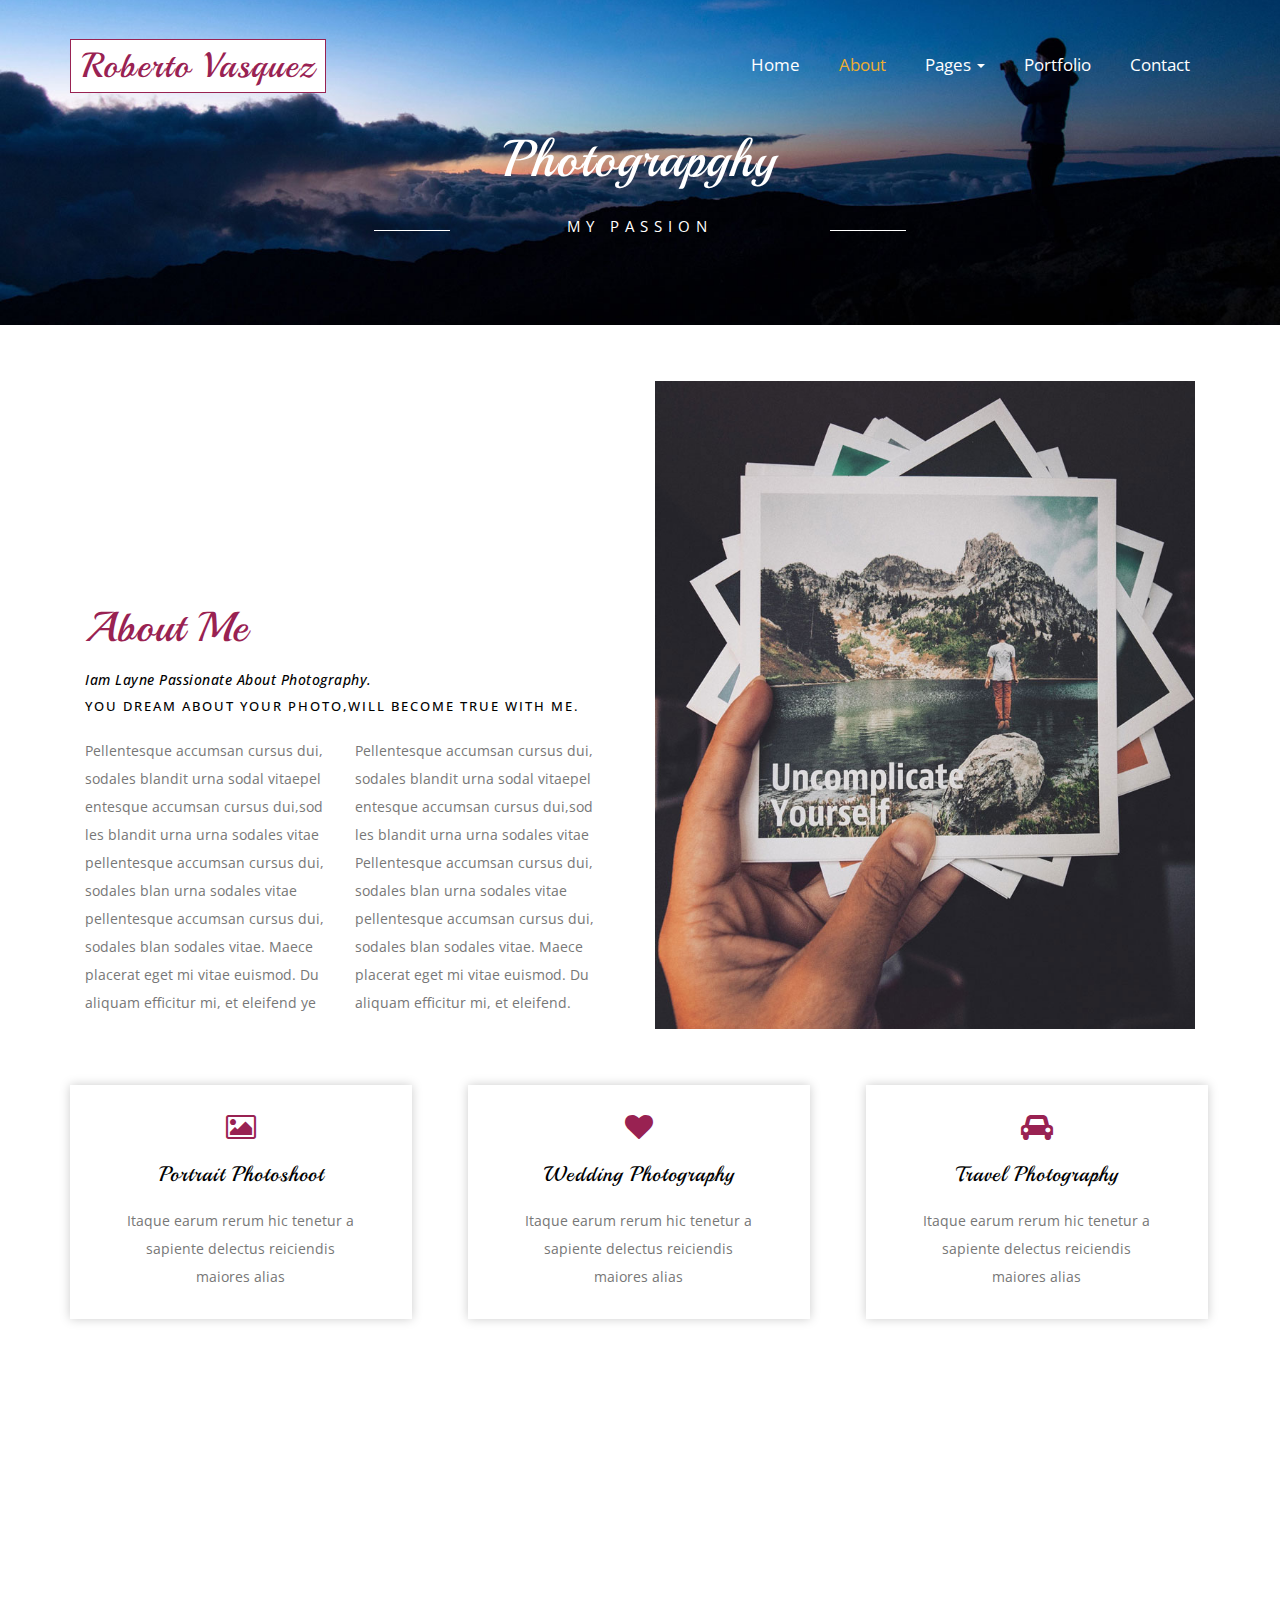
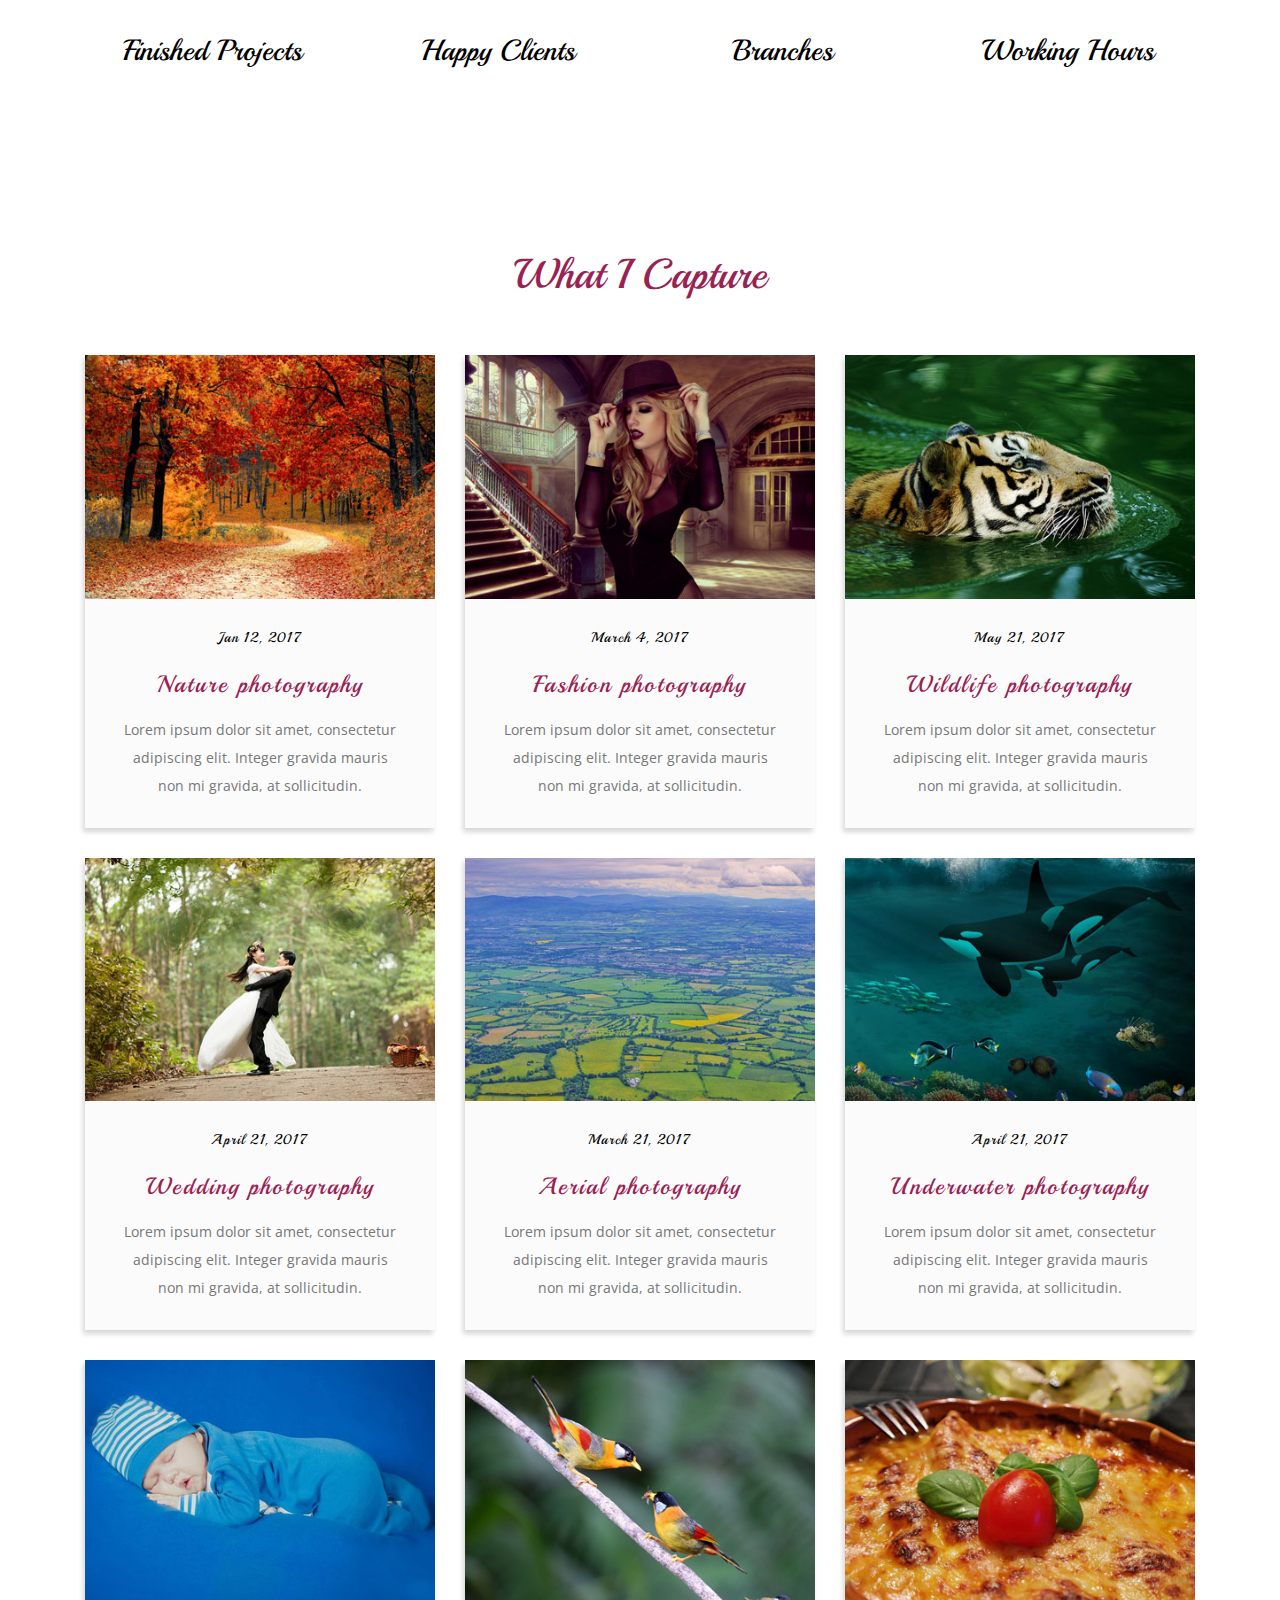
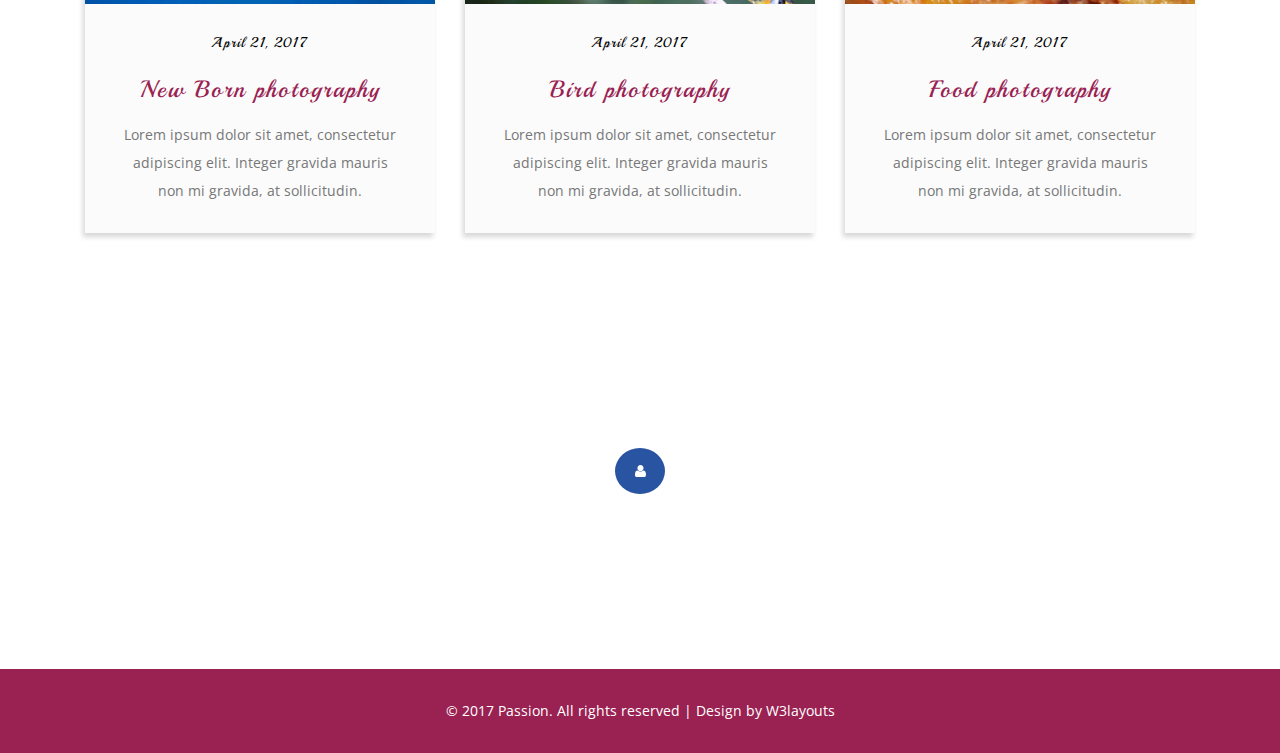
==== commit 4ecdb941: "about page changes" ====
--- a/about.html
+++ b/about.html
@@ -7,7 +7,7 @@
 <!DOCTYPE html>
 <html lang="en">
 <head>
-	<title>Passion a Personal Category Bootstrap Responsive website Template | About:: w3layouts</title>
+	<title>Roberto vasquez Software Engineer</title>
 	<meta name="viewport" content="width=device-width, initial-scale=1">
 	<meta http-equiv="Content-Type" content="text/html; charset=utf-8" />
 	<meta name="keywords" content="Passion Responsive web template, Bootstrap Web Templates, Flat Web Templates, Android Compatible web template, 
@@ -50,7 +50,7 @@
 								<span class="icon-bar"></span>
 								<span class="icon-bar"></span>
 							</button>
-								<h1><a href="index.html">passion</a></h1>
+								<h1><a href="index.html">roberto vasquez</a></h1>
 							</div>
 							<!-- navbar-header -->
 							<div class="collapse navbar-collapse" id="bs-example-navbar-collapse-1">
@@ -360,4 +360,4 @@
 		<!-- Placed at the end of the document so the pages load faster -->
 		<script src="js/bootstrap.js"></script>
 	</body>
-</html>+</html>
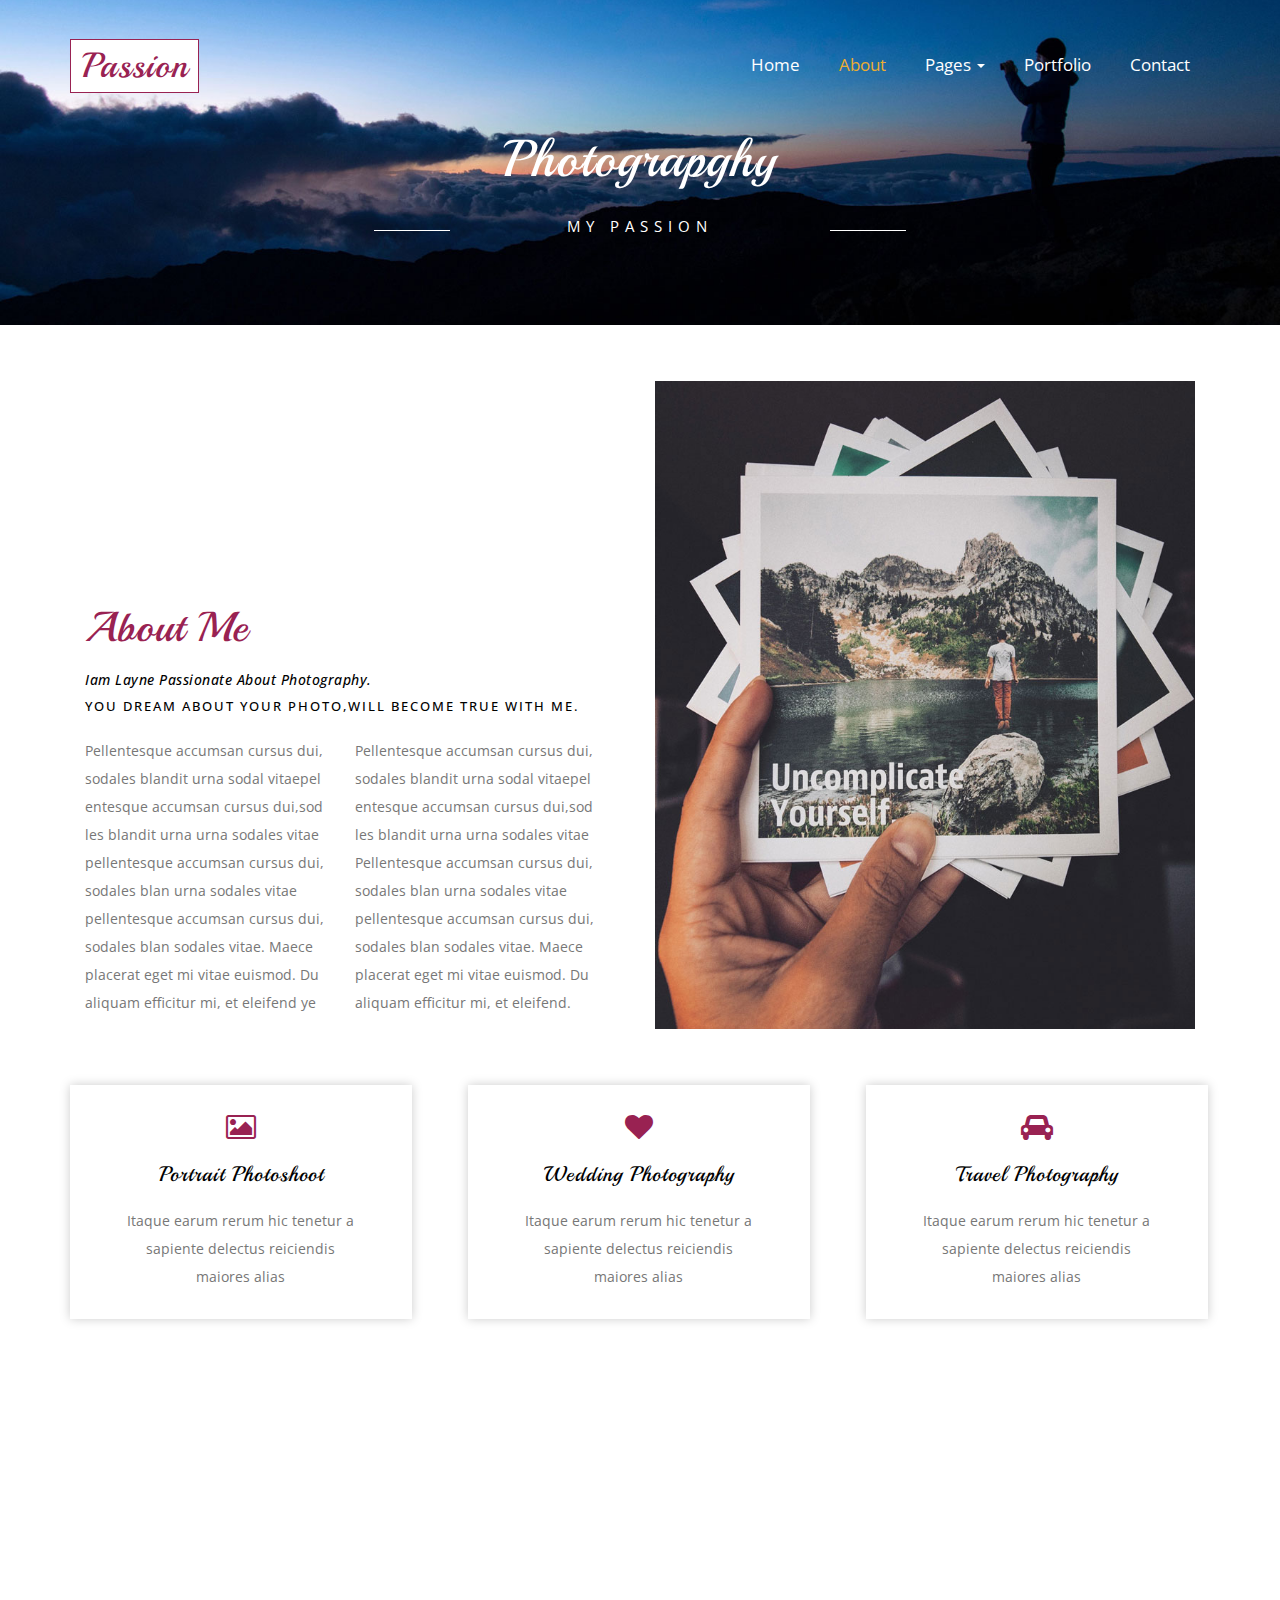
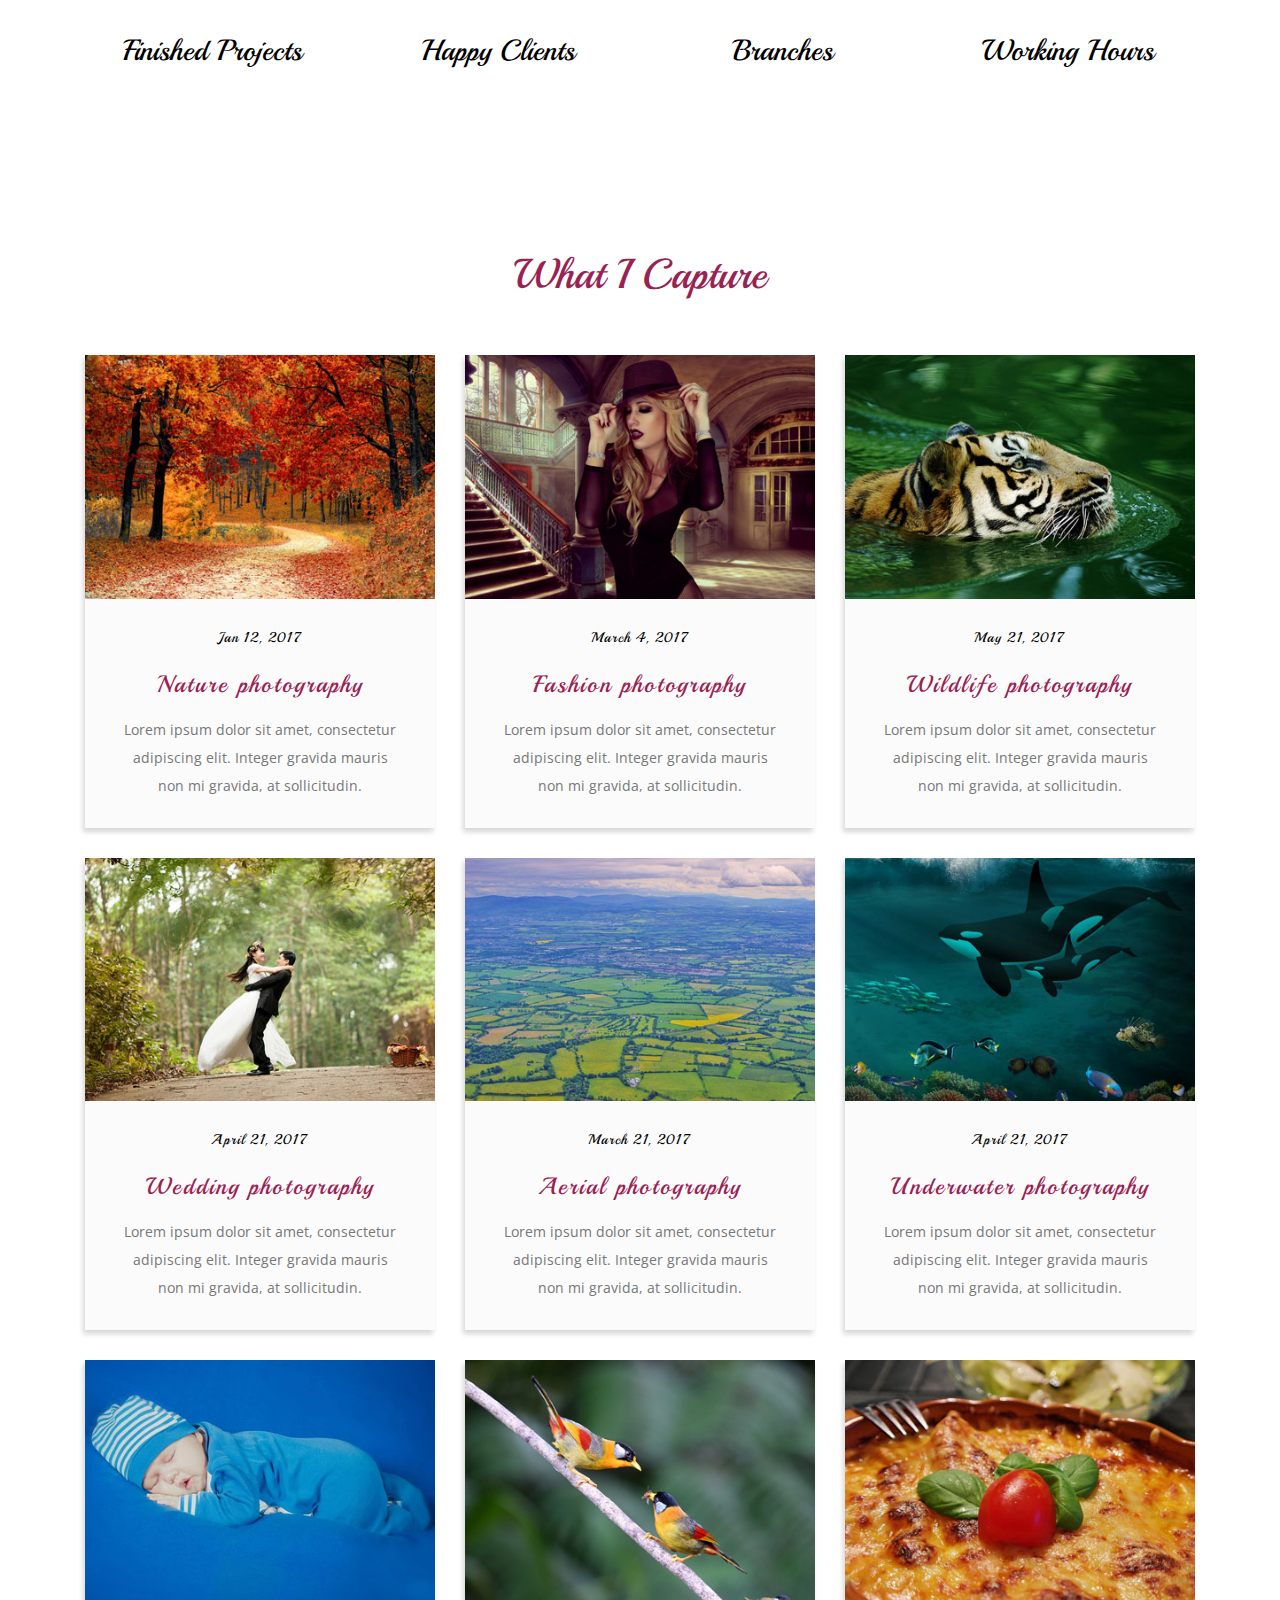
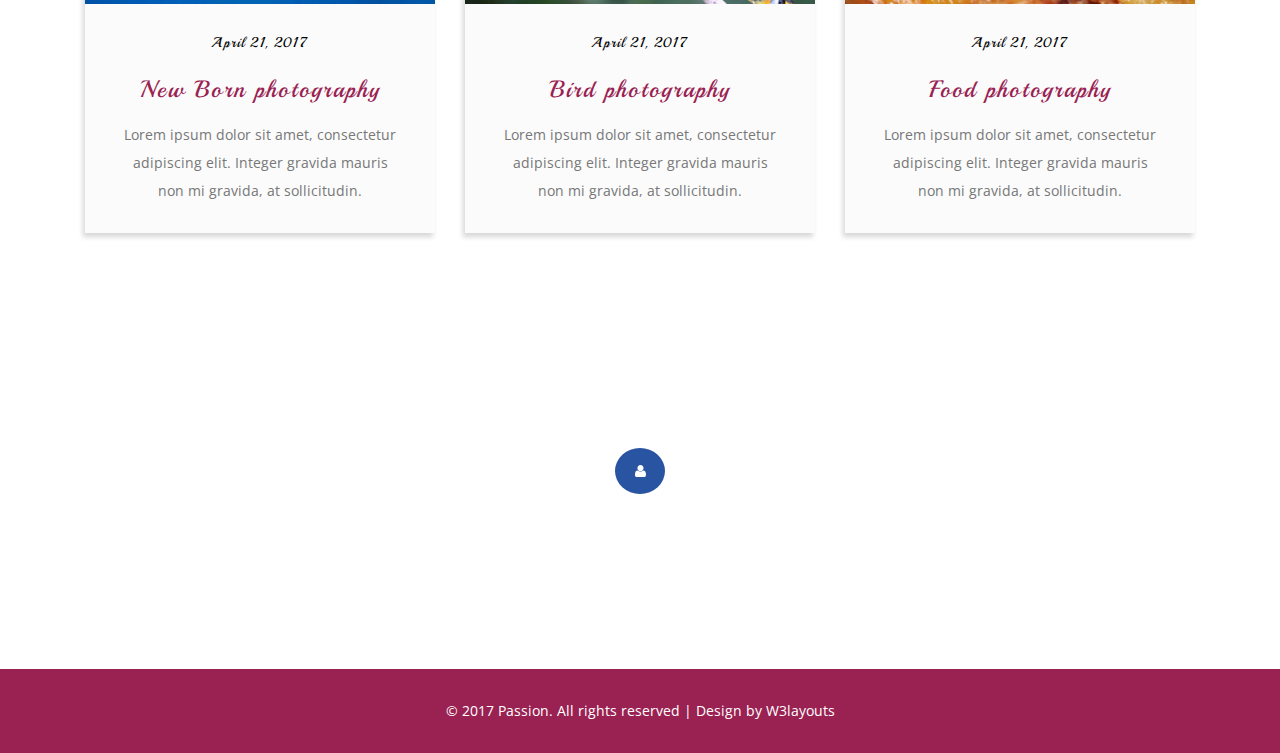
==== commit dbe573df: "insert change" ====
--- a/about.html
+++ b/about.html
@@ -1,5 +1,5 @@
 <!--
-Author: W3layouts
+Author: Roberto Vasquez
 Author URL: http://w3layouts.com
 License: Creative Commons Attribution 3.0 Unported
 License URL: http://creativecommons.org/licenses/by/3.0/
@@ -7,7 +7,7 @@
 <!DOCTYPE html>
 <html lang="en">
 <head>
-	<title>Roberto vasquez Software Engineer</title>
+	<title>Passion a Personal Category Bootstrap Responsive website Template | About:: w3layouts</title>
 	<meta name="viewport" content="width=device-width, initial-scale=1">
 	<meta http-equiv="Content-Type" content="text/html; charset=utf-8" />
 	<meta name="keywords" content="Passion Responsive web template, Bootstrap Web Templates, Flat Web Templates, Android Compatible web template, 
@@ -50,7 +50,7 @@
 								<span class="icon-bar"></span>
 								<span class="icon-bar"></span>
 							</button>
-								<h1><a href="index.html">roberto vasquez</a></h1>
+								<h1><a href="index.html">passion</a></h1>
 							</div>
 							<!-- navbar-header -->
 							<div class="collapse navbar-collapse" id="bs-example-navbar-collapse-1">
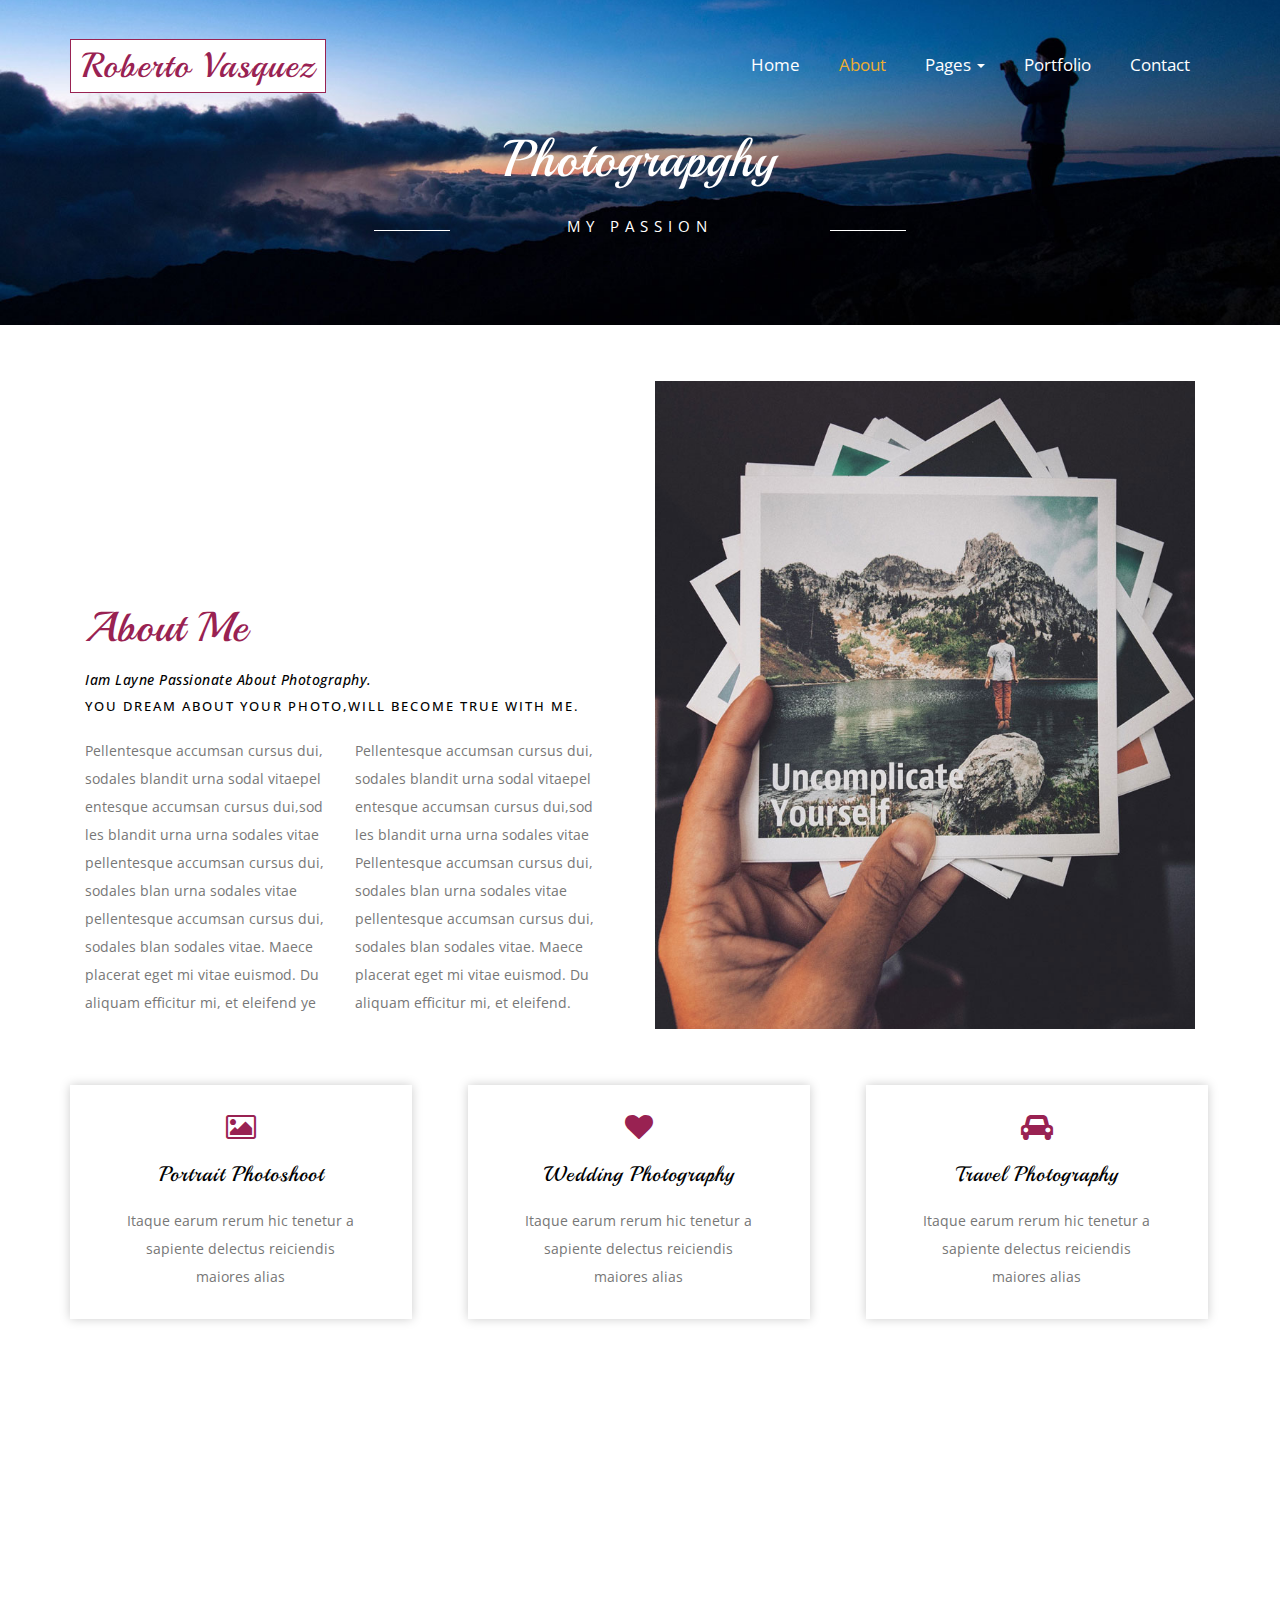
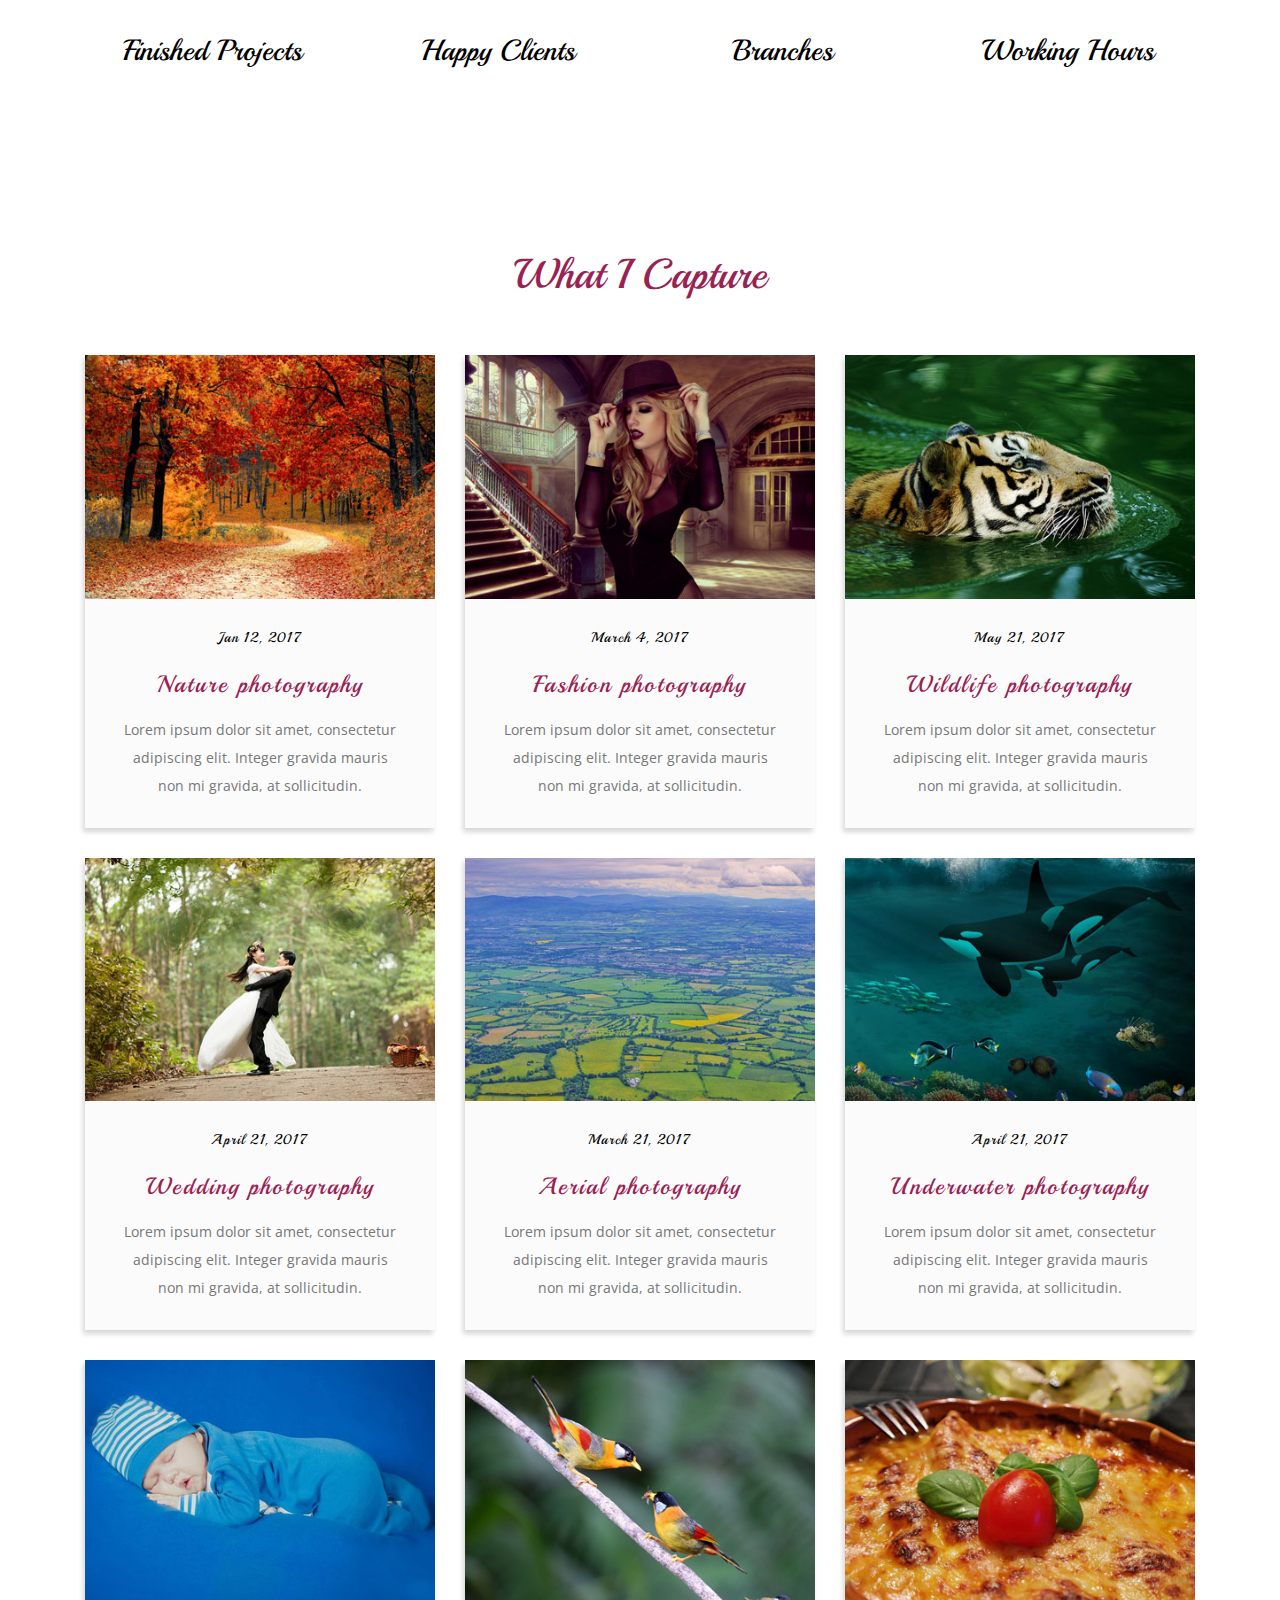
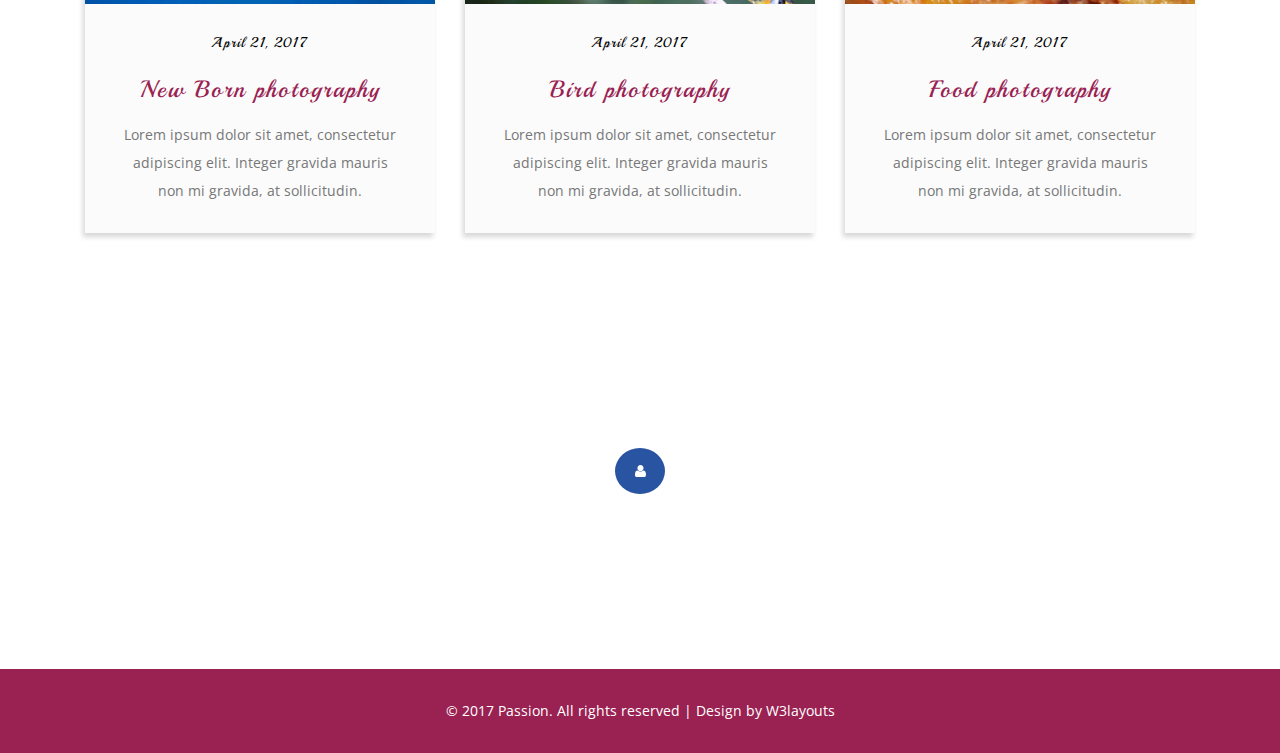
==== commit 15b29dfb: "Merge 4ecdb94186800c9cdfcb2d5dd9a795913b8498c6 into c4b60c8d2ea939250822f75c1a35200d0936007c" ====
--- a/about.html
+++ b/about.html
@@ -1,5 +1,5 @@
 <!--
-Author: Roberto Vasquez
+Author: W3layouts
 Author URL: http://w3layouts.com
 License: Creative Commons Attribution 3.0 Unported
 License URL: http://creativecommons.org/licenses/by/3.0/
@@ -7,7 +7,7 @@
 <!DOCTYPE html>
 <html lang="en">
 <head>
-	<title>Passion a Personal Category Bootstrap Responsive website Template | About:: w3layouts</title>
+	<title>Roberto vasquez Software Engineer</title>
 	<meta name="viewport" content="width=device-width, initial-scale=1">
 	<meta http-equiv="Content-Type" content="text/html; charset=utf-8" />
 	<meta name="keywords" content="Passion Responsive web template, Bootstrap Web Templates, Flat Web Templates, Android Compatible web template, 
@@ -50,7 +50,7 @@
 								<span class="icon-bar"></span>
 								<span class="icon-bar"></span>
 							</button>
-								<h1><a href="index.html">passion</a></h1>
+								<h1><a href="index.html">roberto vasquez</a></h1>
 							</div>
 							<!-- navbar-header -->
 							<div class="collapse navbar-collapse" id="bs-example-navbar-collapse-1">
